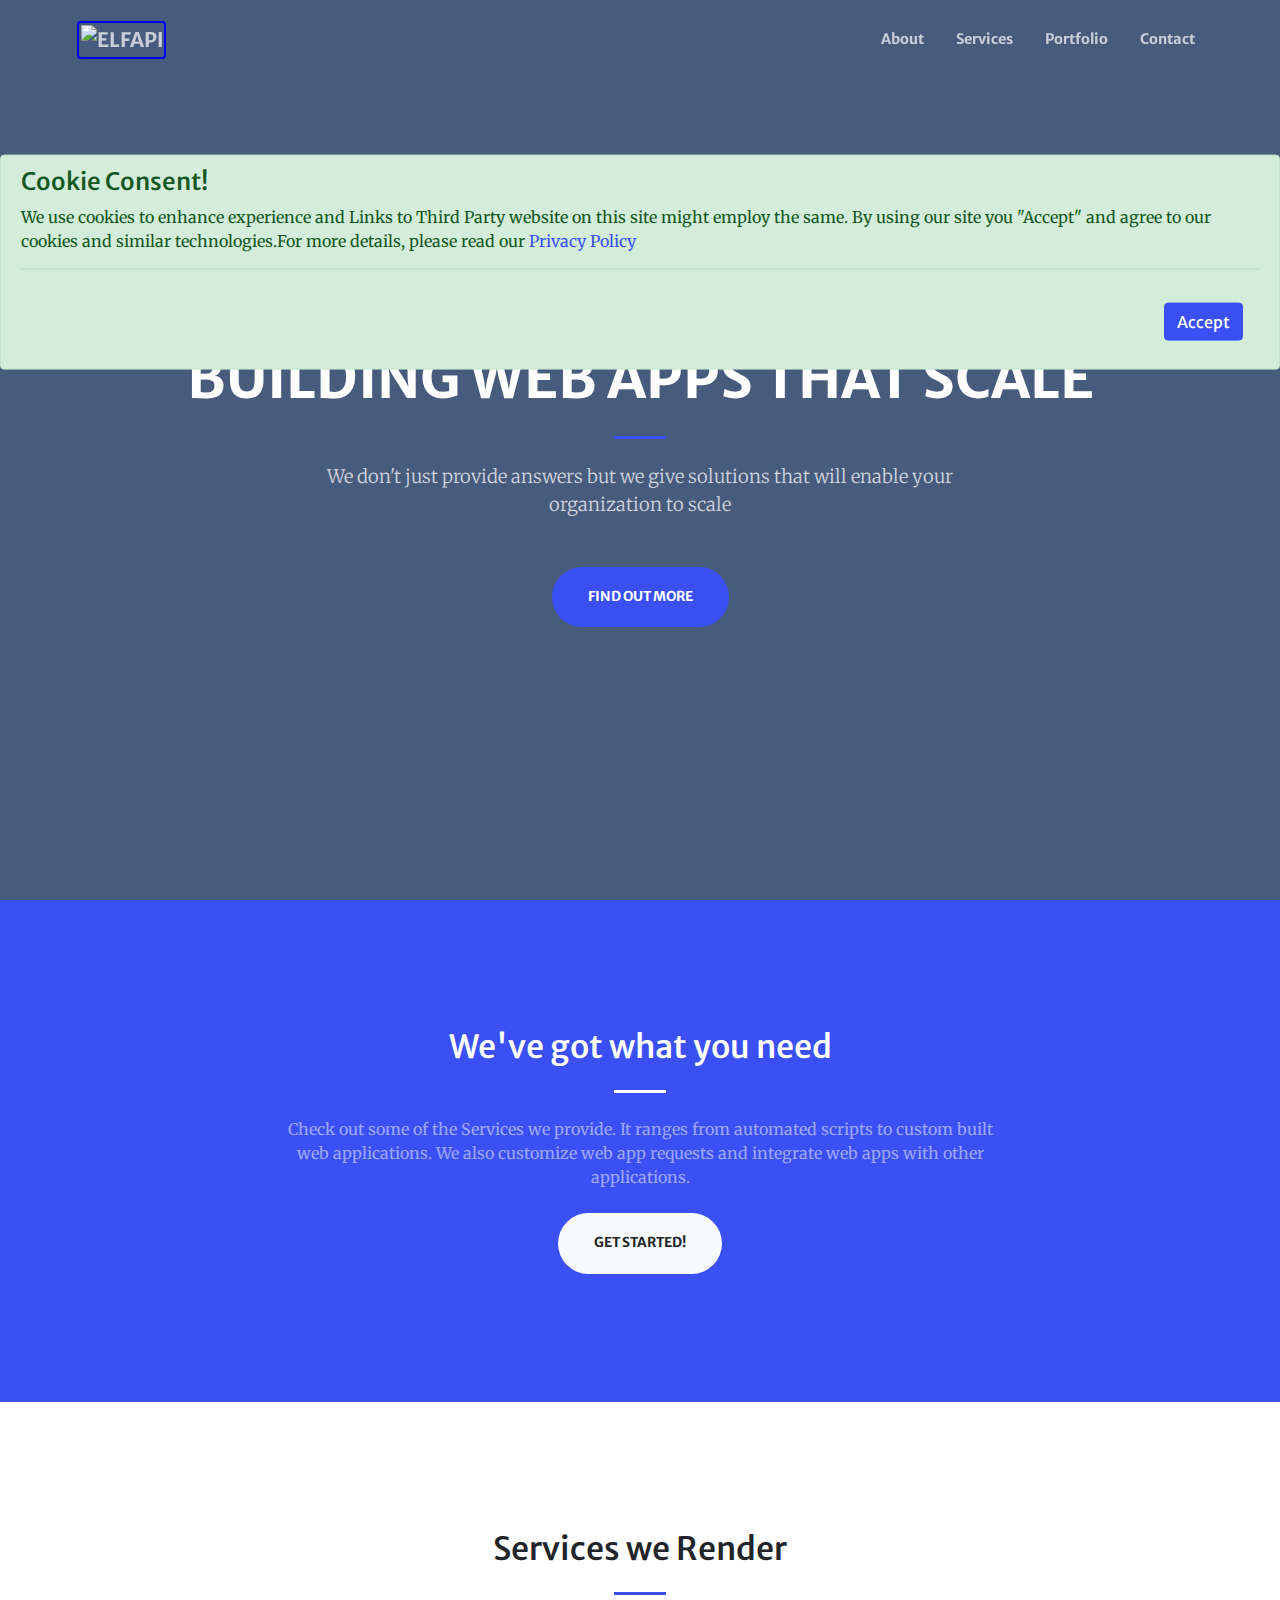
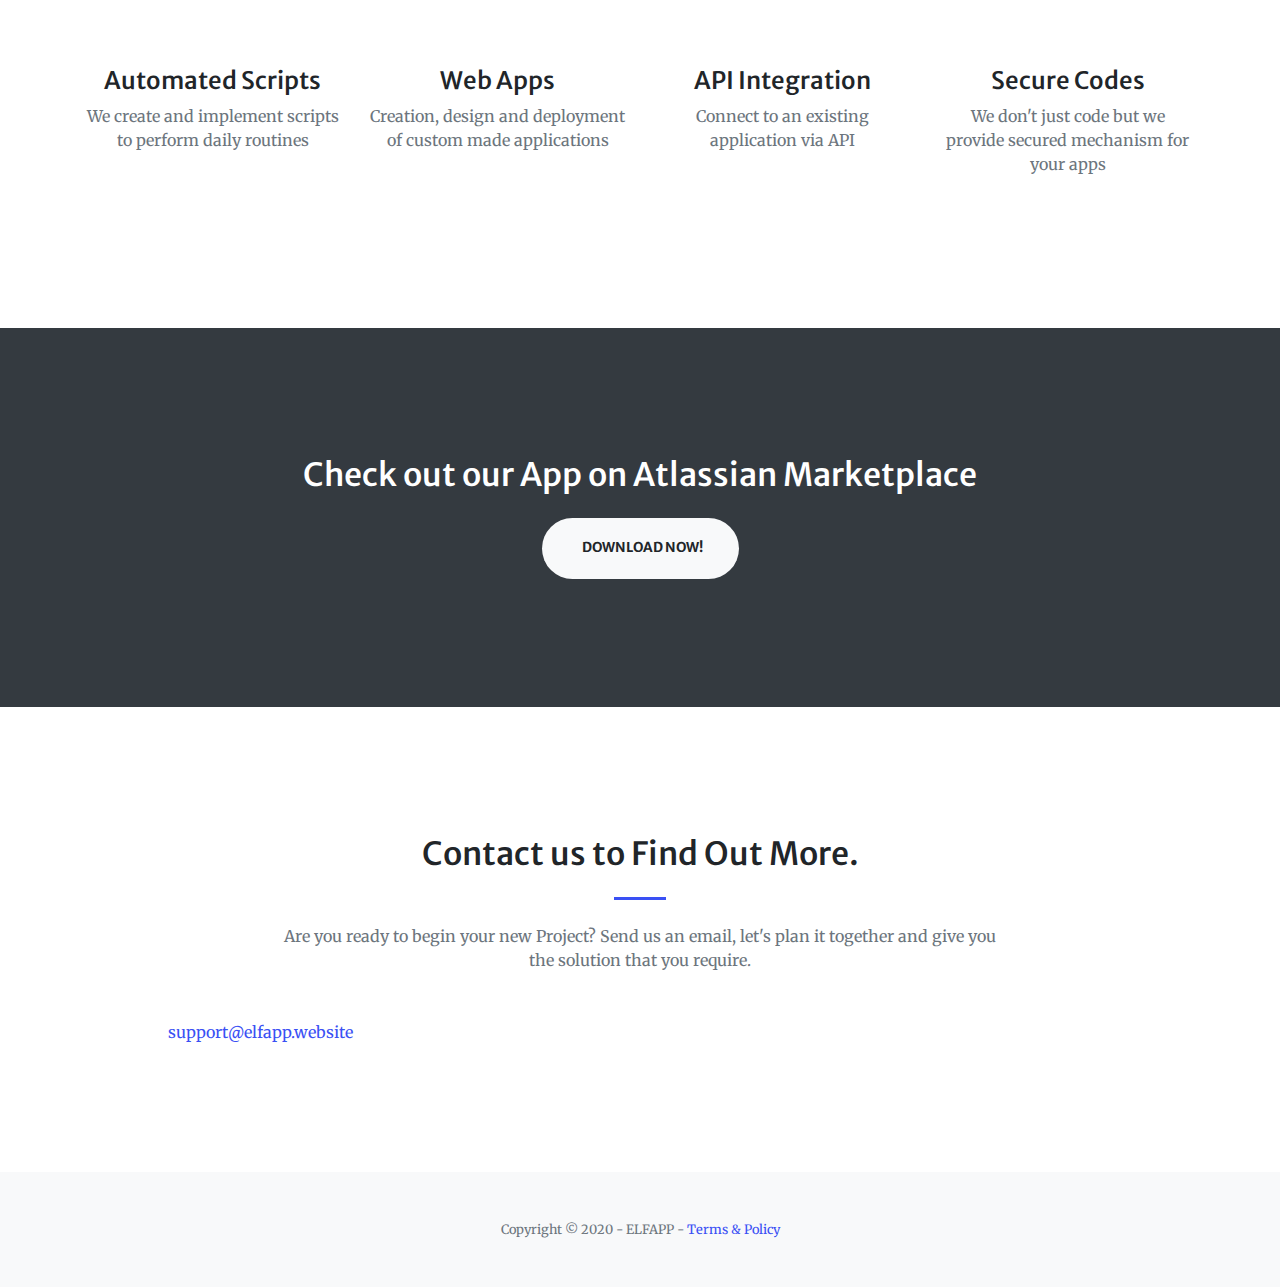
==== index.html @ 9adaf691 "Add files via upload" ====
<!DOCTYPE html>
<html lang="en">
    <head>
        <meta charset="utf-8" />
        <meta name="viewport" content="width=device-width, initial-scale=1, shrink-to-fit=no" />
        <meta name="description" content="" />
        <meta name="author" content="" />
        <title>ELFAPP - Creating Robust Cloud Apps</title>
        <!-- Favicon-->
        <link rel="icon" type="image/x-icon" href="assets/img/favicon.ico" />
        <!-- Font Awesome icons (free version)-->
        <script src="https://use.fontawesome.com/releases/v5.15.1/js/all.js" crossorigin="anonymous"></script>
        <!-- Google fonts-->
        <link href="https://fonts.googleapis.com/css?family=Merriweather+Sans:400,700" rel="stylesheet" />
        <link href="https://fonts.googleapis.com/css?family=Merriweather:400,300,300italic,400italic,700,700italic" rel="stylesheet" type="text/css" />
        <!-- Third party plugin CSS-->
        <link href="https://cdnjs.cloudflare.com/ajax/libs/magnific-popup.js/1.1.0/magnific-popup.min.css" rel="stylesheet" />
        <!-- Core theme CSS (includes Bootstrap)-->
        <link href="css/styles.css" rel="stylesheet" />
    </head>
    <body id="page-top">
        <!-- Navigation-->
        <nav class="navbar navbar-expand-lg navbar-light fixed-top py-3" id="mainNav">
            <div class="container">
                <a class="navbar-brand js-scroll-trigger" href="#page-top"><img class="img-fluid img_logo_run" src="assets/img/cover3.png" alt="ELFAPP" width="170" height="60" /></a>
                <button class="navbar-toggler navbar-toggler-right" type="button" data-toggle="collapse" data-target="#navbarResponsive" aria-controls="navbarResponsive" aria-expanded="false" aria-label="Toggle navigation"><span class="navbar-toggler-icon"></span></button>
                <div class="collapse navbar-collapse" id="navbarResponsive">
                    <ul class="navbar-nav ml-auto my-2 my-lg-0">
                        <li class="nav-item"><a class="nav-link js-scroll-trigger" href="#about">About</a></li>
                        <li class="nav-item"><a class="nav-link js-scroll-trigger" href="#services">Services</a></li>
                        <li class="nav-item"><a class="nav-link js-scroll-trigger" href="#portfolio">Portfolio</a></li>
                        <li class="nav-item"><a class="nav-link js-scroll-trigger" href="#contact">Contact</a></li>
                    </ul>
                </div>
            </div>
        </nav>
        <!-- Masthead-->
        <header class="masthead">
            <div class="container h-100">
                <div class="row h-100 align-items-center justify-content-center text-center">
                    <div class="col-lg-10 align-self-end">
                        <h1 class="text-uppercase text-white font-weight-bold">Building Web Apps that Scale</h1>
                        <hr class="divider my-4" />
                    </div>
                    <div class="col-lg-8 align-self-baseline">
                        <p class="text-white-75 font-weight-light mb-5">We don't just provide answers but we give solutions that will enable your organization to scale</p>
                        <a class="btn btn-primary btn-xl js-scroll-trigger" href="#about">Find Out More</a>
                    </div>
                </div>
            </div>
        </header>
        <!-- About-->
        <section class="page-section bg-primary" id="about">
            <div class="container">
                <div class="row justify-content-center">
                    <div class="col-lg-8 text-center">
                        <h2 class="text-white mt-0">We've got what you need</h2>
                        <hr class="divider light my-4" />
                        <p class="text-white-50 mb-4">Check out some of the Services we provide. It ranges from automated scripts to custom built web applications. We also customize web app requests and integrate web apps with other applications.</p>
                        <a class="btn btn-light btn-xl js-scroll-trigger" href="#services">Get Started!</a>
                    </div>
                </div>
            </div>
        </section>
        <!-- Services-->
        <section class="page-section" id="services">
            <div class="container">
                <h2 class="text-center mt-0">Services we Render</h2>
                <hr class="divider my-4" />
                <div class="row">
                    <div class="col-lg-3 col-md-6 text-center">
                        <div class="mt-5">
                            <i class="fas fa-4x fa-terminal text-primary mb-4"></i>
                            <h3 class="h4 mb-2">Automated Scripts</h3>
                            <p class="text-muted mb-0">We create and implement scripts to perform daily routines</p>
                        </div>
                    </div>
                    <div class="col-lg-3 col-md-6 text-center">
                        <div class="mt-5">
                            <i class="fas fa-4x fa-laptop-code text-primary mb-4"></i>
                            <h3 class="h4 mb-2">Web Apps</h3>
                            <p class="text-muted mb-0">Creation, design and deployment of custom made applications</p>
                        </div>
                    </div>
                    <div class="col-lg-3 col-md-6 text-center">
                        <div class="mt-5">
                            <i class="fas fa-4x fa-database text-primary mb-4"></i>
                            <h3 class="h4 mb-2">API Integration</h3>
                            <p class="text-muted mb-0">Connect to an existing application via API</p>
                        </div>
                    </div>
                    <div class="col-lg-3 col-md-6 text-center">
                        <div class="mt-5">
                            <i class="fas fa-4x fa-user-secret text-primary mb-4"></i>
                            <h3 class="h4 mb-2">Secure Codes</h3>
                            <p class="text-muted mb-0">We don't just code but we provide secured mechanism for your apps</p>
                        </div>
                    </div>
                </div>
            </div>
        </section>
        <!-- Portfolio-->
        <div id="portfolio">
            <div class="container-fluid p-0">
                <div class="row no-gutters">
                    <div class="col-lg-4 col-sm-6">
                        <a class="portfolio-box" href="assets/img/portfolio/fullsize/bulkops.png">
                            <img class="img-fluid" src="assets/img/portfolio/thumbnails/thumbs_bulkops.png" alt="" />
                            <div class="portfolio-box-caption">
                                <div class="project-category text-white-50">Add-ons</div>
                                <div class="project-name">Bulk Operations App</div>
                            </div>
                        </a>
                    </div>
                    <div class="col-lg-4 col-sm-6">
                        <a class="portfolio-box" href="assets/img/portfolio/fullsize/codes.png">
                            <img class="img-fluid" src="assets/img/portfolio/thumbnails/thumbs_code.png" alt="" />
                            <div class="portfolio-box-caption">
                                <div class="project-category text-white-50">Scripts</div>
                                <div class="project-name">User Report</div>
                            </div>
                        </a>
                    </div>
                    <div class="col-lg-4 col-sm-6">
                        <a class="portfolio-box" href="assets/img/portfolio/fullsize/uploader.png">
                            <img class="img-fluid" src="assets/img/portfolio/thumbnails/thumbs_uploader.png" alt="" />
                            <div class="portfolio-box-caption">
                                <div class="project-category text-white-50">Microservices</div>
                                <div class="project-name">Image Uploader</div>
                            </div>
                        </a>
                    </div>
                </div>
            </div>
        </div>
        <!-- Call to action-->
        <section class="page-section bg-dark text-white">
            <div class="container text-center">
                <h2 class="mb-4">Check out our App on Atlassian Marketplace</h2>
                <a class="btn btn-light btn-xl" href="https://marketplace.atlassian.com/vendors/1218659/elfapp"><i class="fa fa-download"></i>&nbsp; Download Now!</a>
            </div>
        </section>
        <!-- Contact-->
        <section class="page-section" id="contact">
            <div class="container">
                <div class="row justify-content-center">
                    <div class="col-lg-8 text-center">
                        <h2 class="mt-0">Contact us to Find Out More.</h2>
                        <hr class="divider my-4" />
                        <p class="text-muted mb-5">Are you ready to begin your new Project? Send us an email, let's plan it together and give you the solution that you require.</p>
                    </div>
                </div>
                <!-- <div class="row">
                    <div class="col-lg-4 mr-auto text-center">
                        <i class="fas fa-rss fa-3x mb-3 text-muted"></i>
                        <a class="d-block" href="#">Click to Submit Form</a>
                    </div>
                </div> -->
                <div class="row text-center">
                    <div class="col-lg-4 mr-auto text-center">
                        <i class="fas fa-envelope fa-3x mb-3 text-muted"></i>
                        <a class="d-block" href="mailto:support@elfapp.website" rel="nofollow">support@elfapp.website</a>
                    </div>
                </div>
            </div>
        </section>
        <!-- The Modal for Terms-->
<div class="modal fade" id="policies">
  <div class="modal-dialog">
    <div class="modal-content">

      <!-- Modal Header -->
      <div class="modal-header">
        <h4 class="modal-title">Terms & Policies</h4>
        <button type="button" class="close" data-dismiss="modal">&times;</button>
      </div>
 <!-- Modal body -->
      <div class="modal-body">

<h2 style="text-align: center;"><b>TERMS AND CONDITIONS</b></h2>
<p>Last updated: 2020-12-29</p>
<p>1. <b>Introduction</b></p>
<p>Welcome to <b>Elfapp</b> (“Company”, “we”, “our”, “us”)!</p>
<p>These Terms of Service (“Terms”, “Terms of Service”) govern your use of our website located at <b>elfapp.website</b> (together or individually “Service”) operated by <b>Elfapp</b>.</p>
<p>Our Privacy Policy also governs your use of our Service and explains how we collect, safeguard and disclose information that results from your use of our web pages.</p>
<p>Your agreement with us includes these Terms and our Privacy Policy (“Agreements”). You acknowledge that you have read and understood Agreements, and agree to be bound of them.</p>
<p>If you do not agree with (or cannot comply with) Agreements, then you may not use the Service, but please let us know by emailing at <b>support@elfapp.website</b> so we can try to find a solution. These Terms apply to all visitors, users and others who wish to access or use Service.</p>
<p>2. <b>Communications</b></p>
<p>By using our Service, you agree to subscribe to newsletters, marketing or promotional materials and other information we may send. However, you may opt out of receiving any, or all, of these communications from us by following the unsubscribe link or by emailing at support@elfapp.website.</p>
<p>3. <b>Purchases</b></p><p>If you wish to purchase any product or service made available through Service (“Purchase”), you may be asked to supply certain information relevant to your Purchase including but not limited to, your credit or debit card number, the expiration date of your card, your billing address, and your shipping information.</p><p>You represent and warrant that: (i) you have the legal right to use any card(s) or other payment method(s) in connection with any Purchase; and that (ii) the information you supply to us is true, correct and complete.</p><p>We may employ the use of third party services for the purpose of facilitating payment and the completion of Purchases. By submitting your information, you grant us the right to provide the information to these third parties subject to our Privacy Policy.</p><p>We reserve the right to refuse or cancel your order at any time for reasons including but not limited to: product or service availability, errors in the description or price of the product or service, error in your order or other reasons.</p><p>We reserve the right to refuse or cancel your order if fraud or an unauthorized or illegal transaction is suspected.</p>
<p>4. <b>Contests, Sweepstakes and Promotions</b></p>
<p>Any contests, sweepstakes or other promotions (collectively, “Promotions”) made available through Service may be governed by rules that are separate from these Terms of Service. If you participate in any Promotions, please review the applicable rules as well as our Privacy Policy. If the rules for a Promotion conflict with these Terms of Service, Promotion rules will apply.</p>

<p>5. <b>Refunds</b></p><p>We issue refunds for Contracts within <b>30 days</b> of the original purchase of the Contract.</p>
<p>6. <b>Content</b></p><p>Content found on or through this Service are the property of Elfapp or used with permission. You may not distribute, modify, transmit, reuse, download, repost, copy, or use said Content, whether in whole or in part, for commercial purposes or for personal gain, without express advance written permission from us.</p>
<p>7. <b>Prohibited Uses</b></p>
<p>You may use Service only for lawful purposes and in accordance with Terms. You agree not to use Service:</p>
<p>0.1. In any way that violates any applicable national or international law or regulation.</p>
<p>0.2. For the purpose of exploiting, harming, or attempting to exploit or harm minors in any way by exposing them to inappropriate content or otherwise.</p>
<p>0.3. To transmit, or procure the sending of, any advertising or promotional material, including any “junk mail”, “chain letter,” “spam,” or any other similar solicitation.</p>
<p>0.4. To impersonate or attempt to impersonate Company, a Company employee, another user, or any other person or entity.</p>
<p>0.5. In any way that infringes upon the rights of others, or in any way is illegal, threatening, fraudulent, or harmful, or in connection with any unlawful, illegal, fraudulent, or harmful purpose or activity.</p>
<p>0.6. To engage in any other conduct that restricts or inhibits anyone’s use or enjoyment of Service, or which, as determined by us, may harm or offend Company or users of Service or expose them to liability.</p>
<p>Additionally, you agree not to:</p>
<p>0.1. Use Service in any manner that could disable, overburden, damage, or impair Service or interfere with any other party’s use of Service, including their ability to engage in real time activities through Service.</p>
<p>0.2. Use any robot, spider, or other automatic device, process, or means to access Service for any purpose, including monitoring or copying any of the material on Service.</p>
<p>0.3. Use any manual process to monitor or copy any of the material on Service or for any other unauthorized purpose without our prior written consent.</p>
<p>0.4. Use any device, software, or routine that interferes with the proper working of Service.</p>
<p>0.5. Introduce any viruses, trojan horses, worms, logic bombs, or other material which is malicious or technologically harmful.</p>
<p>0.6. Attempt to gain unauthorized access to, interfere with, damage, or disrupt any parts of Service, the server on which Service is stored, or any server, computer, or database connected to Service.</p>
<p>0.7. Attack Service via a denial-of-service attack or a distributed denial-of-service attack.</p>
<p>0.8. Take any action that may damage or falsify Company rating.</p>
<p>0.9. Otherwise attempt to interfere with the proper working of Service.</p>
<p>8. <b>Analytics</b></p>
<p>We may use third-party Service Providers to monitor and analyze the use of our Service.</p>
<p>9. <b>No Use By Minors</b></p>
<p>Service is intended only for access and use by individuals at least eighteen (18) years old. By accessing or using Service, you warrant and represent that you are at least eighteen (18) years of age and with the full authority, right, and capacity to enter into this agreement and abide by all of the terms and conditions of Terms. If you are not at least eighteen (18) years old, you are prohibited from both the access and usage of Service.</p>

<p>10. <b>Intellectual Property</b></p>
<p>Service and its original content (excluding Content provided by users), features and functionality are and will remain the exclusive property of Elfapp and its licensors. Service is protected by copyright, trademark, and other laws of  and foreign countries. Our trademarks may not be used in connection with any product or service without the prior written consent of Elfapp.</p>
<p>11. <b>Copyright Policy</b></p>
<p>We respect the intellectual property rights of others. It is our policy to respond to any claim that Content posted on Service infringes on the copyright or other intellectual property rights (“Infringement”) of any person or entity.</p>
<p>If you are a copyright owner, or authorized on behalf of one, and you believe that the copyrighted work has been copied in a way that constitutes copyright infringement, please submit your claim via email to support@elfapp.website, with the subject line: “Copyright Infringement” and include in your claim a detailed description of the alleged Infringement as detailed below, under “DMCA Notice and Procedure for Copyright Infringement Claims”</p>
<p>You may be held accountable for damages (including costs and attorneys’ fees) for misrepresentation or bad-faith claims on the infringement of any Content found on and/or through Service on your copyright.</p>
<p>12. <b>DMCA Notice and Procedure for Copyright Infringement Claims</b></p>
<p>You may submit a notification pursuant to the Digital Millennium Copyright Act (DMCA) by providing our Copyright Agent with the following information in writing (see 17 U.S.C 512(c)(3) for further detail):</p>
<p>0.1. an electronic or physical signature of the person authorized to act on behalf of the owner of the copyright’s interest;</p>
<p>0.2. a description of the copyrighted work that you claim has been infringed, including the URL (i.e., web page address) of the location where the copyrighted work exists or a copy of the copyrighted work;</p>
<p>0.3. identification of the URL or other specific location on Service where the material that you claim is infringing is located;</p>
<p>0.4. your address, telephone number, and email address;</p>
<p>0.5. a statement by you that you have a good faith belief that the disputed use is not authorized by the copyright owner, its agent, or the law;</p>
<p>0.6. a statement by you, made under penalty of perjury, that the above information in your notice is accurate and that you are the copyright owner or authorized to act on the copyright owner’s behalf.</p>
<p>You can contact our Copyright Agent via email at support@elfapp.website.</p>
<p>13. <b>Error Reporting and Feedback</b></p>
<p>You may provide us either directly at support@elfapp.website or via third party sites and tools with information and feedback concerning errors, suggestions for improvements, ideas, problems, complaints, and other matters related to our Service (“Feedback”). You acknowledge and agree that: (i) you shall not retain, acquire or assert any intellectual property right or other right, title or interest in or to the Feedback; (ii) Company may have development ideas similar to the Feedback; (iii) Feedback does not contain confidential information or proprietary information from you or any third party; and (iv) Company is not under any obligation of confidentiality with respect to the Feedback. In the event the transfer of the ownership to the Feedback is not possible due to applicable mandatory laws, you grant Company and its affiliates an exclusive, transferable, irrevocable, free-of-charge, sub-licensable, unlimited and perpetual right to use (including copy, modify, create derivative works, publish, distribute and commercialize) Feedback in any manner and for any purpose.</p>
<p>14. <b>Links To Other Web Sites</b></p>
<p>Our Service may contain links to third party web sites or services that are not owned or controlled by Elfapp.</p>
<p>Elfapp has no control over, and assumes no responsibility for the content, privacy policies, or practices of any third party web sites or services. We do not warrant the offerings of any of these entities/individuals or their websites.</p>
<p>For example, the outlined <a href="https://policymaker.io/terms-and-conditions/">Terms of Use</a> have been created using <a href="https://policymaker.io/">PolicyMaker.io</a>, a free web application for generating high-quality legal documents. PolicyMaker’s <a href="https://policymaker.io/terms-and-conditions/">Terms and Conditions generator</a> is an easy-to-use free tool for creating an excellent standard Terms of Service template for a website, blog, e-commerce store or app.</p>
<p>YOU ACKNOWLEDGE AND AGREE THAT COMPANY SHALL NOT BE RESPONSIBLE OR LIABLE, DIRECTLY OR INDIRECTLY, FOR ANY DAMAGE OR LOSS CAUSED OR ALLEGED TO BE CAUSED BY OR IN CONNECTION WITH USE OF OR RELIANCE ON ANY SUCH CONTENT, GOODS OR SERVICES AVAILABLE ON OR THROUGH ANY SUCH THIRD PARTY WEB SITES OR SERVICES.</p>
<p>WE STRONGLY ADVISE YOU TO READ THE TERMS OF SERVICE AND PRIVACY POLICIES OF ANY THIRD PARTY WEB SITES OR SERVICES THAT YOU VISIT.</p>
<p>15. <b>Disclaimer Of Warranty</b></p>
<p>THESE SERVICES ARE PROVIDED BY COMPANY ON AN “AS IS” AND “AS AVAILABLE” BASIS. COMPANY MAKES NO REPRESENTATIONS OR WARRANTIES OF ANY KIND, EXPRESS OR IMPLIED, AS TO THE OPERATION OF THEIR SERVICES, OR THE INFORMATION, CONTENT OR MATERIALS INCLUDED THEREIN. YOU EXPRESSLY AGREE THAT YOUR USE OF THESE SERVICES, THEIR CONTENT, AND ANY SERVICES OR ITEMS OBTAINED FROM US IS AT YOUR SOLE RISK.</p>
<p>NEITHER COMPANY NOR ANY PERSON ASSOCIATED WITH COMPANY MAKES ANY WARRANTY OR REPRESENTATION WITH RESPECT TO THE COMPLETENESS, SECURITY, RELIABILITY, QUALITY, ACCURACY, OR AVAILABILITY OF THE SERVICES. WITHOUT LIMITING THE FOREGOING, NEITHER COMPANY NOR ANYONE ASSOCIATED WITH COMPANY REPRESENTS OR WARRANTS THAT THE SERVICES, THEIR CONTENT, OR ANY SERVICES OR ITEMS OBTAINED THROUGH THE SERVICES WILL BE ACCURATE, RELIABLE, ERROR-FREE, OR UNINTERRUPTED, THAT DEFECTS WILL BE CORRECTED, THAT THE SERVICES OR THE SERVER THAT MAKES IT AVAILABLE ARE FREE OF VIRUSES OR OTHER HARMFUL COMPONENTS OR THAT THE SERVICES OR ANY SERVICES OR ITEMS OBTAINED THROUGH THE SERVICES WILL OTHERWISE MEET YOUR NEEDS OR EXPECTATIONS.</p>
<p>COMPANY HEREBY DISCLAIMS ALL WARRANTIES OF ANY KIND, WHETHER EXPRESS OR IMPLIED, STATUTORY, OR OTHERWISE, INCLUDING BUT NOT LIMITED TO ANY WARRANTIES OF MERCHANTABILITY, NON-INFRINGEMENT, AND FITNESS FOR PARTICULAR PURPOSE.</p>
<p>THE FOREGOING DOES NOT AFFECT ANY WARRANTIES WHICH CANNOT BE EXCLUDED OR LIMITED UNDER APPLICABLE LAW.</p>
<p>16. <b>Limitation Of Liability</b></p>
<p>EXCEPT AS PROHIBITED BY LAW, YOU WILL HOLD US AND OUR OFFICERS, DIRECTORS, EMPLOYEES, AND AGENTS HARMLESS FOR ANY INDIRECT, PUNITIVE, SPECIAL, INCIDENTAL, OR CONSEQUENTIAL DAMAGE, HOWEVER IT ARISES (INCLUDING ATTORNEYS’ FEES AND ALL RELATED COSTS AND EXPENSES OF LITIGATION AND ARBITRATION, OR AT TRIAL OR ON APPEAL, IF ANY, WHETHER OR NOT LITIGATION OR ARBITRATION IS INSTITUTED), WHETHER IN AN ACTION OF CONTRACT, NEGLIGENCE, OR OTHER TORTIOUS ACTION, OR ARISING OUT OF OR IN CONNECTION WITH THIS AGREEMENT, INCLUDING WITHOUT LIMITATION ANY CLAIM FOR PERSONAL INJURY OR PROPERTY DAMAGE, ARISING FROM THIS AGREEMENT AND ANY VIOLATION BY YOU OF ANY FEDERAL, STATE, OR LOCAL LAWS, STATUTES, RULES, OR REGULATIONS, EVEN IF COMPANY HAS BEEN PREVIOUSLY ADVISED OF THE POSSIBILITY OF SUCH DAMAGE. EXCEPT AS PROHIBITED BY LAW, IF THERE IS LIABILITY FOUND ON THE PART OF COMPANY, IT WILL BE LIMITED TO THE AMOUNT PAID FOR THE PRODUCTS AND/OR SERVICES, AND UNDER NO CIRCUMSTANCES WILL THERE BE CONSEQUENTIAL OR PUNITIVE DAMAGES. SOME STATES DO NOT ALLOW THE EXCLUSION OR LIMITATION OF PUNITIVE, INCIDENTAL OR CONSEQUENTIAL DAMAGES, SO THE PRIOR LIMITATION OR EXCLUSION MAY NOT APPLY TO YOU.</p>
<p>17. <b>Termination</b></p>
<p>We may terminate or suspend your account and bar access to Service immediately, without prior notice or liability, under our sole discretion, for any reason whatsoever and without limitation, including but not limited to a breach of Terms.</p>
<p>If you wish to terminate your account, you may simply discontinue using Service.</p>
<p>All provisions of Terms which by their nature should survive termination shall survive termination, including, without limitation, ownership provisions, warranty disclaimers, indemnity and limitations of liability.</p>
<p>18. <b>Governing Law</b></p>
<p>These Terms shall be governed and construed in accordance with the laws of Malaysia, which governing law applies to agreement without regard to its conflict of law provisions.</p>
<p>Our failure to enforce any right or provision of these Terms will not be considered a waiver of those rights. If any provision of these Terms is held to be invalid or unenforceable by a court, the remaining provisions of these Terms will remain in effect. These Terms constitute the entire agreement between us regarding our Service and supersede and replace any prior agreements we might have had between us regarding Service.</p>
<p>19. <b>Changes To Service</b></p>
<p>We reserve the right to withdraw or amend our Service, and any service or material we provide via Service, in our sole discretion without notice. We will not be liable if for any reason all or any part of Service is unavailable at any time or for any period. From time to time, we may restrict access to some parts of Service, or the entire Service, to users, including registered users.</p>
<p>20. <b>Amendments To Terms</b></p>
<p>We may amend Terms at any time by posting the amended terms on this site. It is your responsibility to review these Terms periodically.</p>
<p>Your continued use of the Platform following the posting of revised Terms means that you accept and agree to the changes. You are expected to check this page frequently so you are aware of any changes, as they are binding on you.</p>
<p>By continuing to access or use our Service after any revisions become effective, you agree to be bound by the revised terms. If you do not agree to the new terms, you are no longer authorized to use Service.</p>
<p>21. <b>Waiver And Severability</b></p>
<p>No waiver by Company of any term or condition set forth in Terms shall be deemed a further or continuing waiver of such term or condition or a waiver of any other term or condition, and any failure of Company to assert a right or provision under Terms shall not constitute a waiver of such right or provision.</p>
<p>If any provision of Terms is held by a court or other tribunal of competent jurisdiction to be invalid, illegal or unenforceable for any reason, such provision shall be eliminated or limited to the minimum extent such that the remaining provisions of Terms will continue in full force and effect.</p>
<p>22. <b>Acknowledgement</b></p>
<p>BY USING SERVICE OR OTHER SERVICES PROVIDED BY US, YOU ACKNOWLEDGE THAT YOU HAVE READ THESE TERMS OF SERVICE AND AGREE TO BE BOUND BY THEM.</p>
<p>23. <b>Contact Us</b></p>
<p>Please send your feedback, comments, requests for technical support by email: <b>support@elfapp.website</b>.</p>
<p style="margin-top: 5em; font-size: 0.7em;">These <a href="https://policymaker.io/terms-and-conditions/">Terms of Service</a> were created for <b>elfapp.website</b> by <a href="https://policymaker.io">PolicyMaker.io</a> on 2020-12-29.</p>



      </div>

      <!-- Modal footer -->
      <div class="modal-footer">
        <button type="button" class="btn btn-primary" data-dismiss="modal">Close</button>
      </div>

    </div>
  </div>
</div><!-- end ExternalPages tab -->
<!-- cookies -->
<div class="cookie_bar">
<div class="alert alert-success" role="alert" width="100%">
  <h4 class="alert-heading">Cookie Consent!</h4>
  <p>We use cookies to enhance experience and Links to Third Party website on this site might employ the same. By using our site you "Accept" and agree
  to our cookies and similar technologies.For more details, please read our <a href="#" data-toggle="modal" data-target="#policies">Privacy Policy</a></p>
  <hr>
  <div class="modal-footer">
    <button type="button" class="btn btn-primary" data-dismiss="alert" aria-label="Close">Accept</button>
  </div>
</div>
</div>
<!-- cookies -->

        <!-- Footer-->
        <footer class="bg-light py-5">
            <div class="container"><div class="small text-center text-muted">Copyright &copy; 2020 - ELFAPP - <a href="#" data-toggle="modal" data-target="#policies"> Terms & Policy </a></div></div>
        </footer>
        <!-- Bootstrap core JS-->
        <script src="https://code.jquery.com/jquery-3.5.1.slim.min.js"></script>
        <script src="https://cdn.jsdelivr.net/npm/bootstrap@4.5.3/dist/js/bootstrap.bundle.min.js"></script>
        <!-- Third party plugin JS-->
        <script src="https://cdnjs.cloudflare.com/ajax/libs/jquery-easing/1.4.1/jquery.easing.min.js"></script>
        <script src="https://cdnjs.cloudflare.com/ajax/libs/magnific-popup.js/1.1.0/jquery.magnific-popup.min.js"></script>
        <!-- Core theme JS-->
        <script src="js/scripts.js"></script>
    </body>
</html>
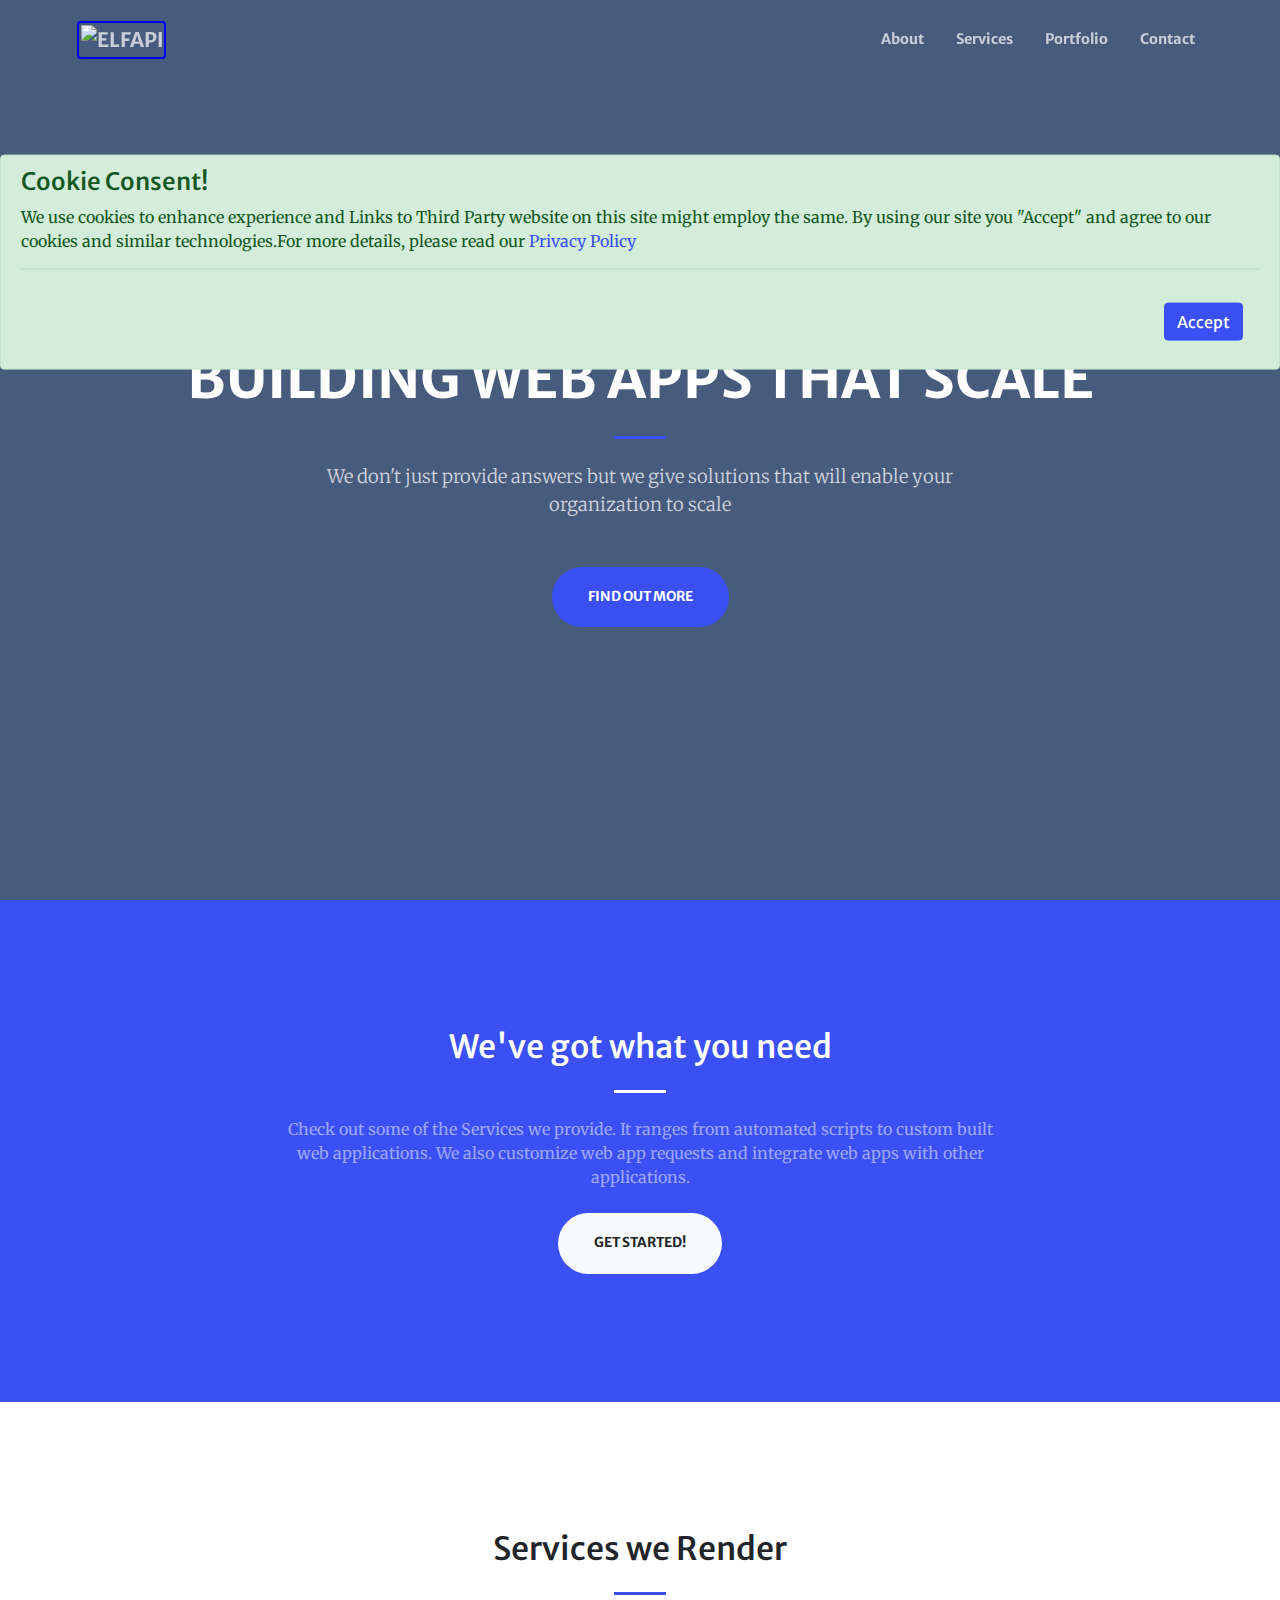
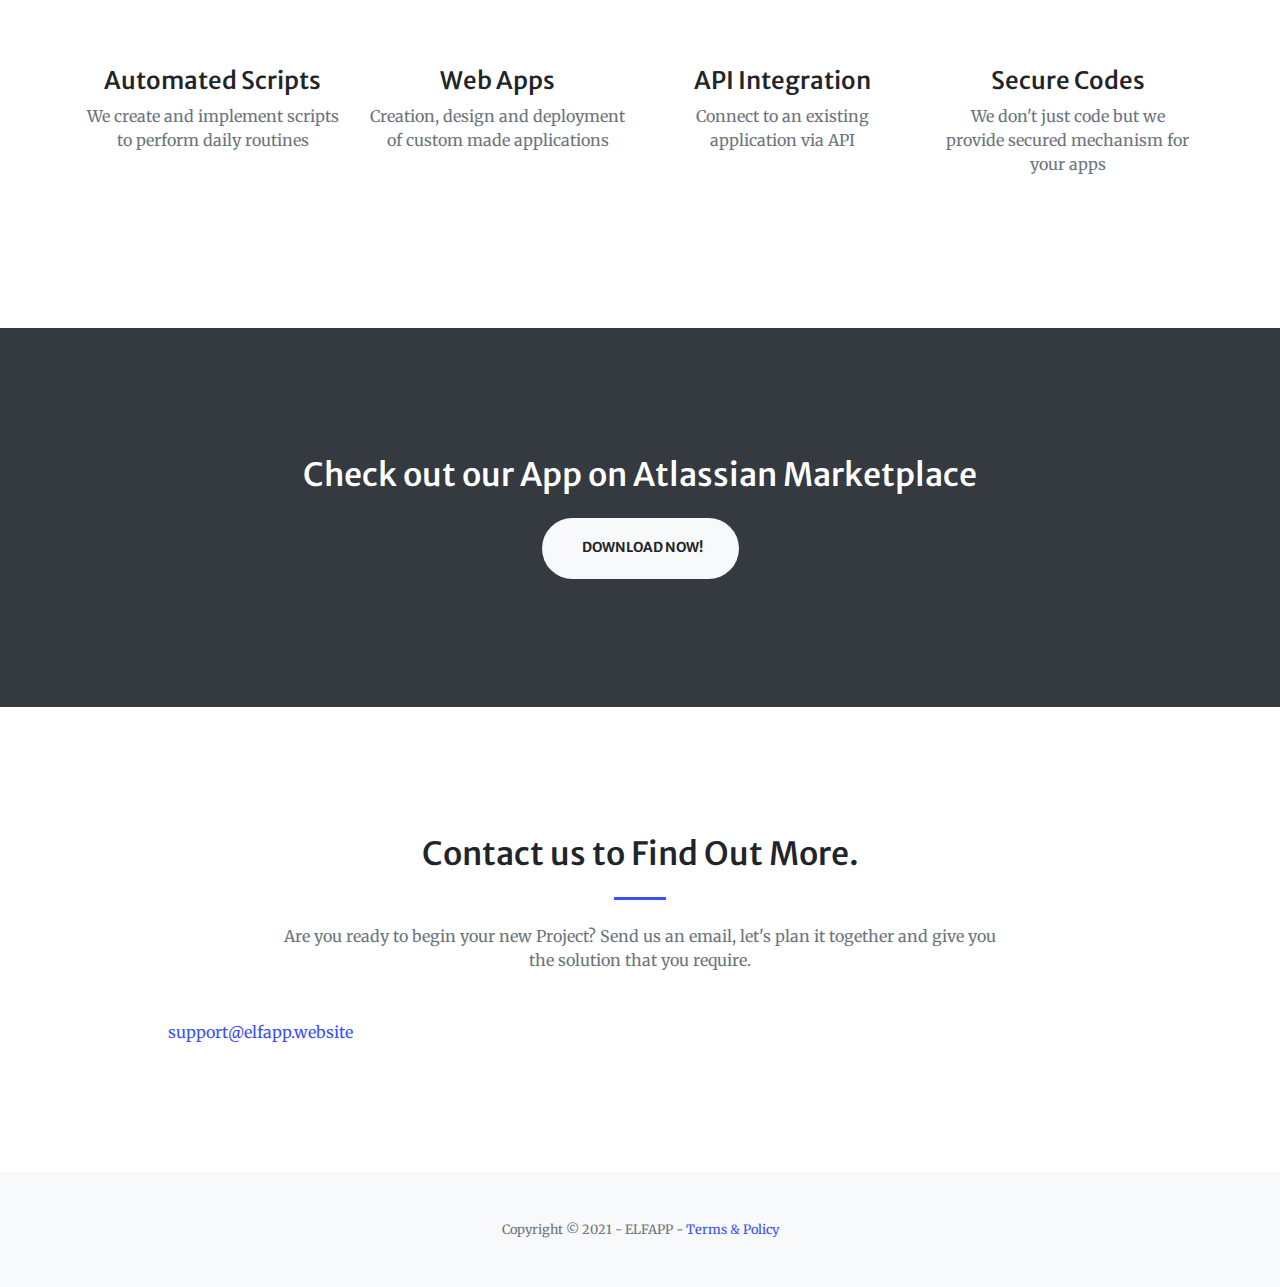
==== commit bd841efe: "updated copyright notice" ====
--- a/index.html
+++ b/index.html
@@ -296,7 +296,7 @@
 
         <!-- Footer-->
         <footer class="bg-light py-5">
-            <div class="container"><div class="small text-center text-muted">Copyright &copy; 2020 - ELFAPP - <a href="#" data-toggle="modal" data-target="#policies"> Terms & Policy </a></div></div>
+            <div class="container"><div class="small text-center text-muted">Copyright &copy; 2021 - ELFAPP - <a href="#" data-toggle="modal" data-target="#policies"> Terms & Policy </a></div></div>
         </footer>
         <!-- Bootstrap core JS-->
         <script src="https://code.jquery.com/jquery-3.5.1.slim.min.js"></script>
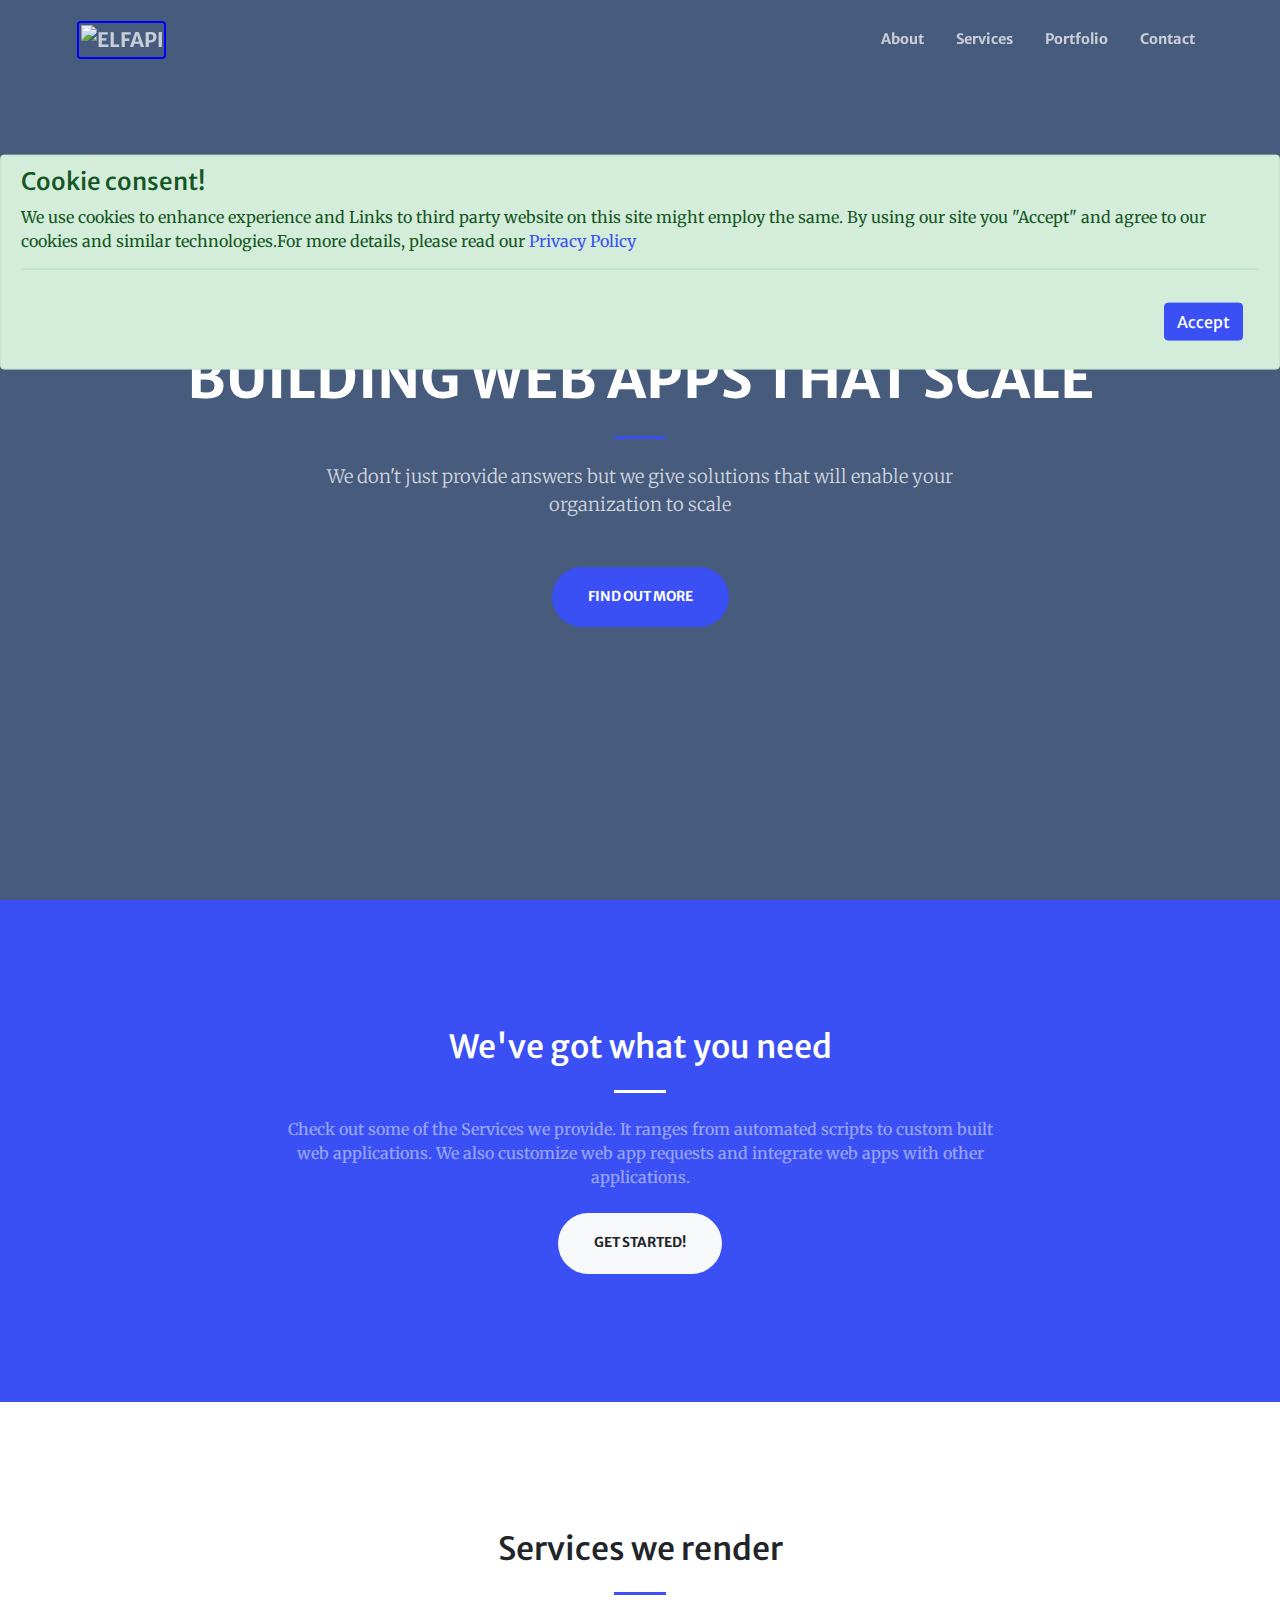
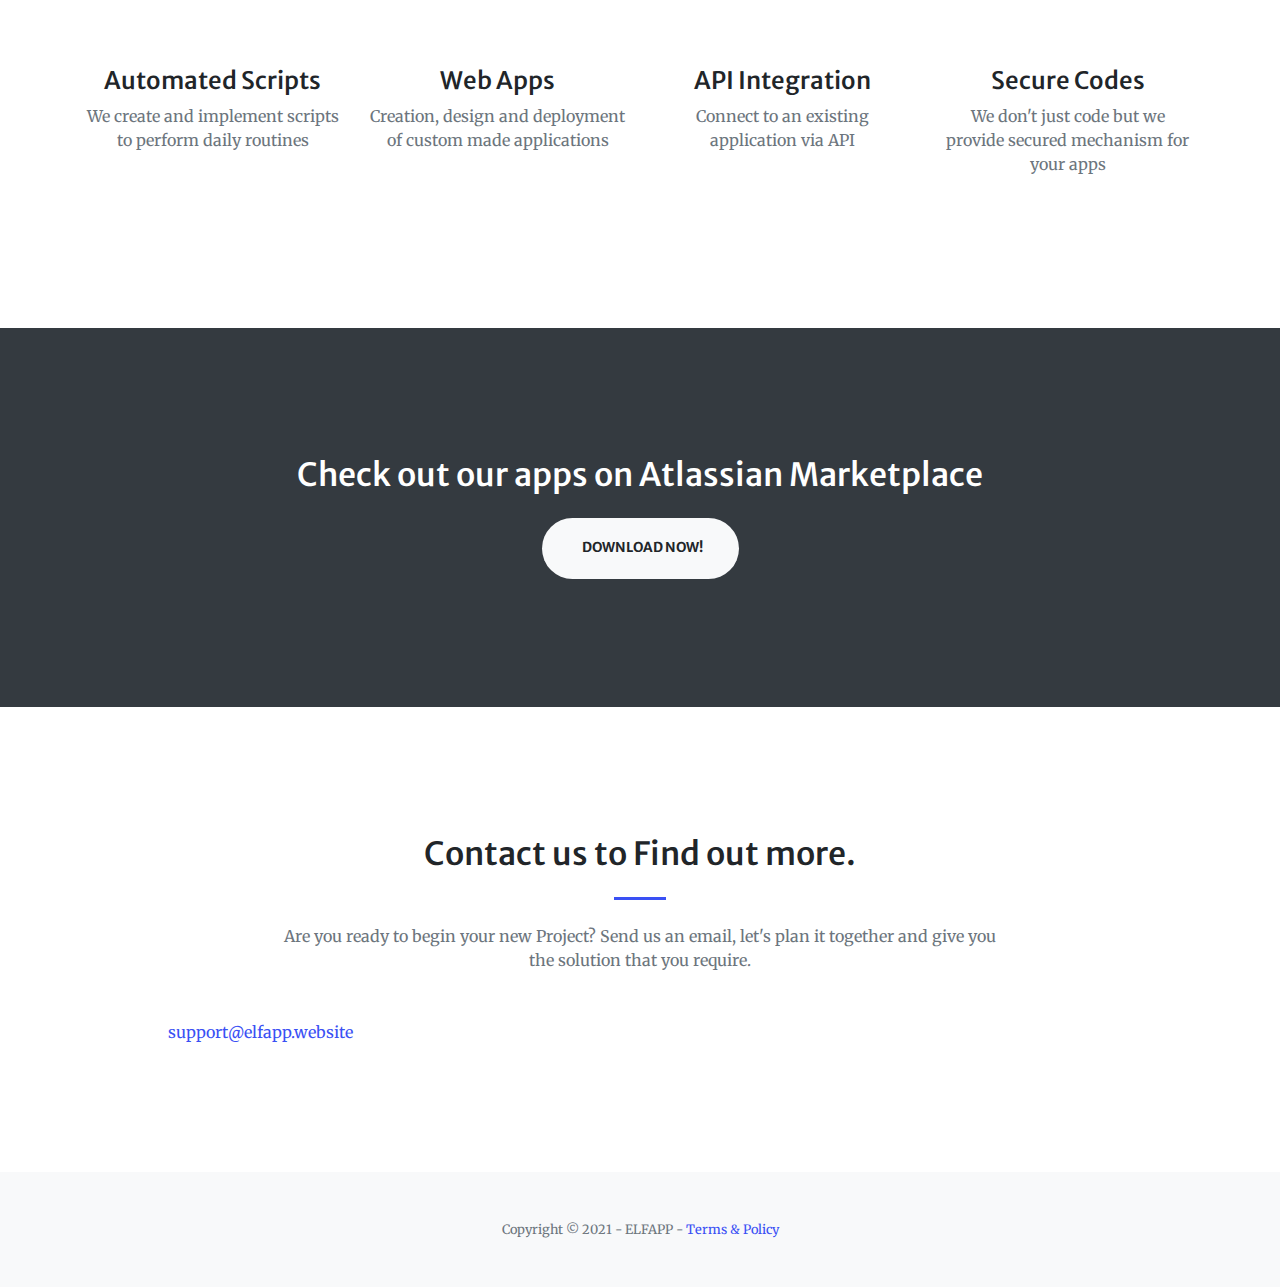
==== commit 46904b70: "Merge pull request #2 from princenyeche/princenyeche-patch-1" ====
--- a/index.html
+++ b/index.html
@@ -65,7 +65,7 @@
         <!-- Services-->
         <section class="page-section" id="services">
             <div class="container">
-                <h2 class="text-center mt-0">Services we Render</h2>
+                <h2 class="text-center mt-0">Services we render</h2>
                 <hr class="divider my-4" />
                 <div class="row">
                     <div class="col-lg-3 col-md-6 text-center">
@@ -117,7 +117,7 @@
                             <img class="img-fluid" src="assets/img/portfolio/thumbnails/thumbs_code.png" alt="" />
                             <div class="portfolio-box-caption">
                                 <div class="project-category text-white-50">Scripts</div>
-                                <div class="project-name">User Report</div>
+                                <div class="project-name">User report</div>
                             </div>
                         </a>
                     </div>
@@ -126,7 +126,7 @@
                             <img class="img-fluid" src="assets/img/portfolio/thumbnails/thumbs_uploader.png" alt="" />
                             <div class="portfolio-box-caption">
                                 <div class="project-category text-white-50">Microservices</div>
-                                <div class="project-name">Image Uploader</div>
+                                <div class="project-name">Image uploader</div>
                             </div>
                         </a>
                     </div>
@@ -136,8 +136,8 @@
         <!-- Call to action-->
         <section class="page-section bg-dark text-white">
             <div class="container text-center">
-                <h2 class="mb-4">Check out our App on Atlassian Marketplace</h2>
-                <a class="btn btn-light btn-xl" href="https://marketplace.atlassian.com/vendors/1218659/elfapp"><i class="fa fa-download"></i>&nbsp; Download Now!</a>
+                <h2 class="mb-4">Check out our apps on Atlassian Marketplace</h2>
+                <a class="btn btn-light btn-xl" href="https://marketplace.atlassian.com/vendors/1218659/elfapp"><i class="fa fa-download"></i>&nbsp; Download now!</a>
             </div>
         </section>
         <!-- Contact-->
@@ -145,7 +145,7 @@
             <div class="container">
                 <div class="row justify-content-center">
                     <div class="col-lg-8 text-center">
-                        <h2 class="mt-0">Contact us to Find Out More.</h2>
+                        <h2 class="mt-0">Contact us to Find out more.</h2>
                         <hr class="divider my-4" />
                         <p class="text-muted mb-5">Are you ready to begin your new Project? Send us an email, let's plan it together and give you the solution that you require.</p>
                     </div>
@@ -283,8 +283,8 @@
 <!-- cookies -->
 <div class="cookie_bar">
 <div class="alert alert-success" role="alert" width="100%">
-  <h4 class="alert-heading">Cookie Consent!</h4>
-  <p>We use cookies to enhance experience and Links to Third Party website on this site might employ the same. By using our site you "Accept" and agree
+  <h4 class="alert-heading">Cookie consent!</h4>
+  <p>We use cookies to enhance experience and Links to third party website on this site might employ the same. By using our site you "Accept" and agree
   to our cookies and similar technologies.For more details, please read our <a href="#" data-toggle="modal" data-target="#policies">Privacy Policy</a></p>
   <hr>
   <div class="modal-footer">
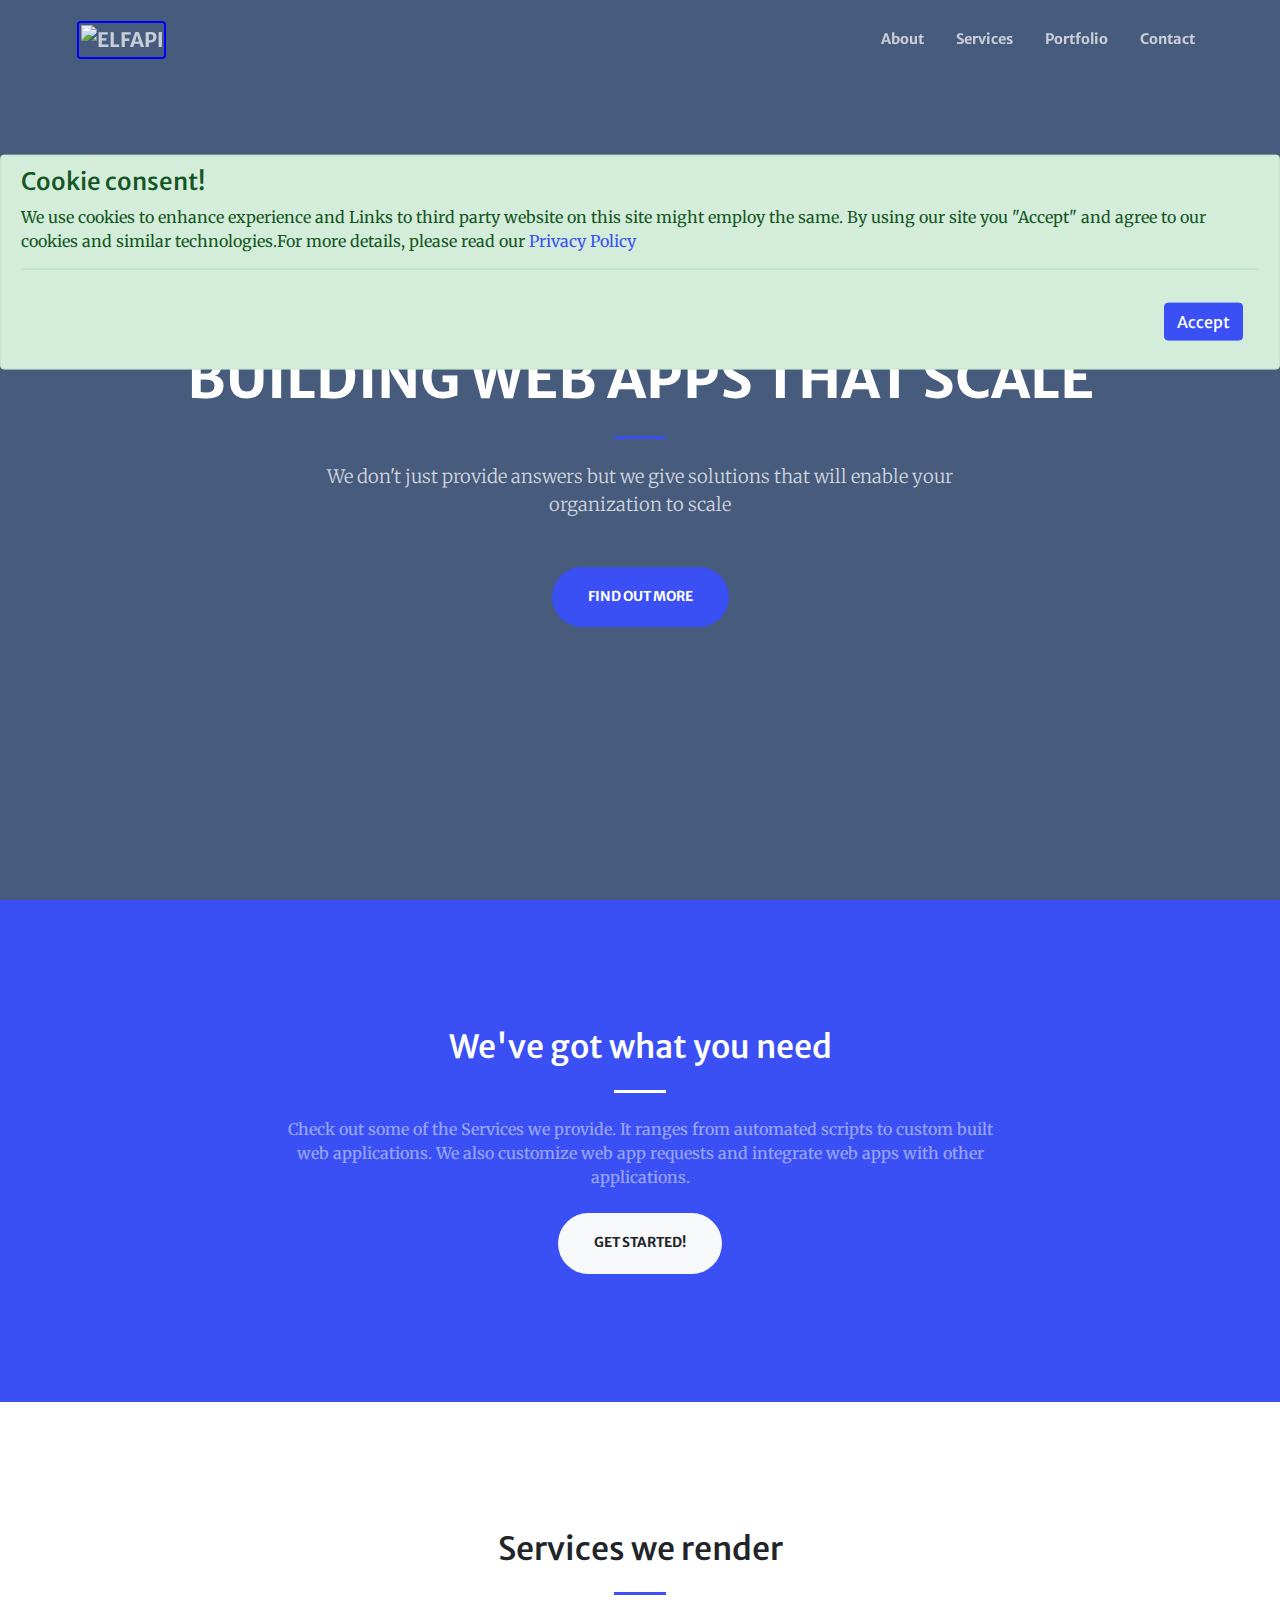
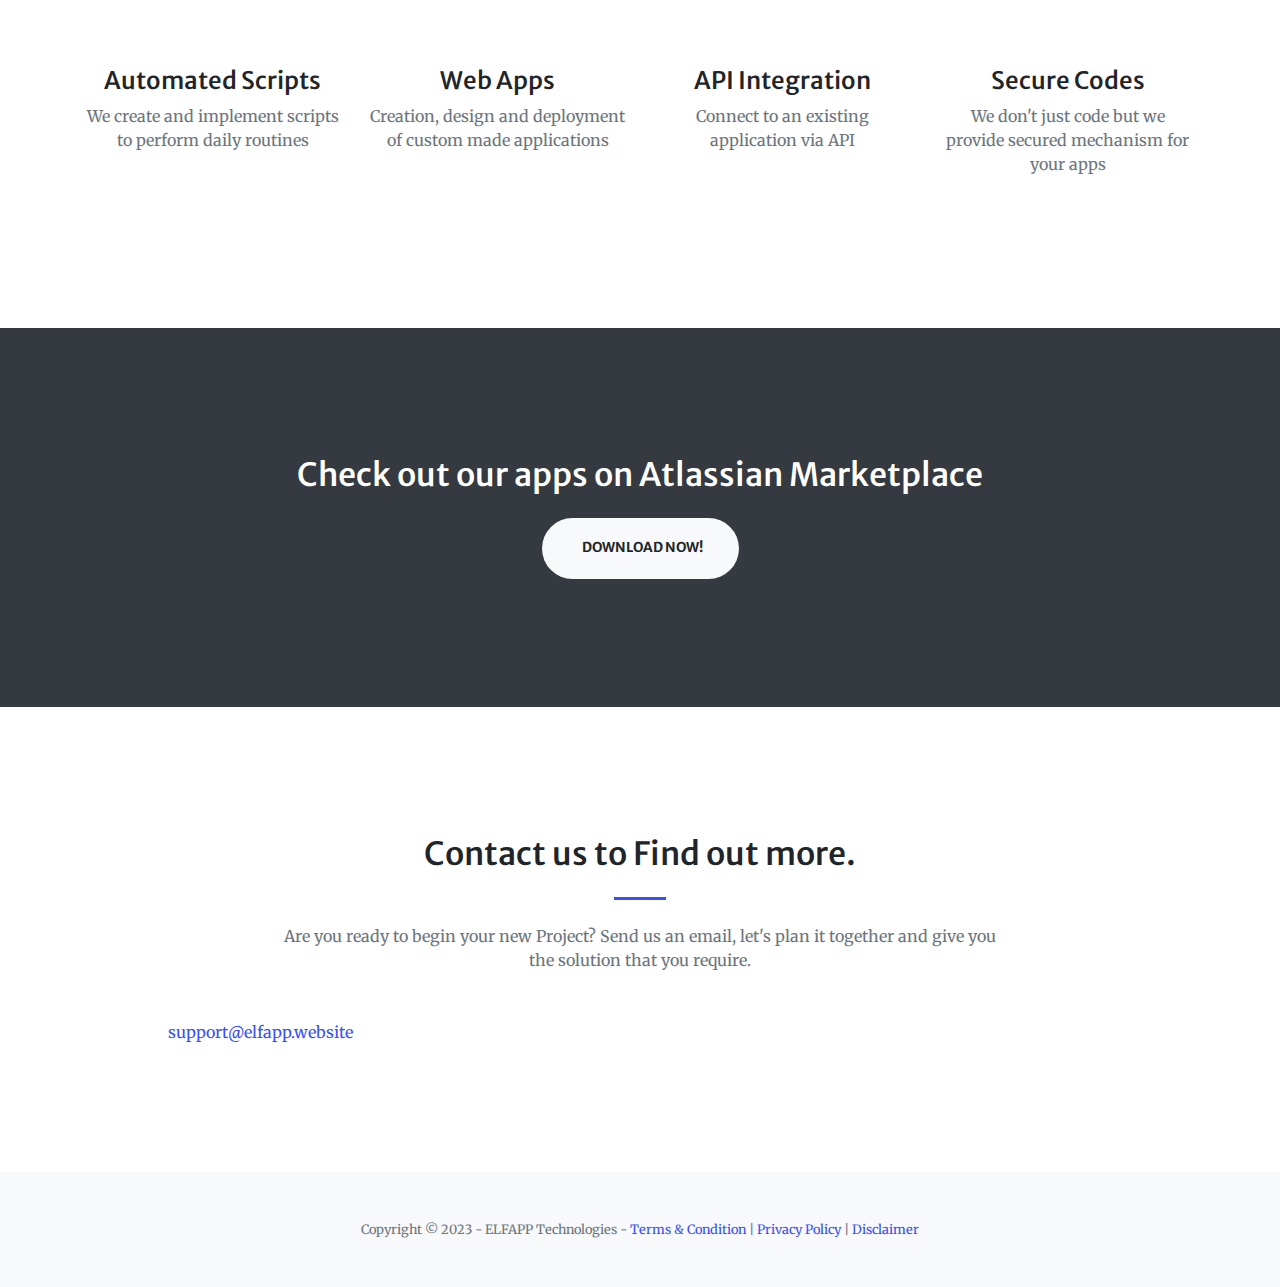
==== commit 9419e5f6: "Update to TOS, privacy policy and disclaimer" ====
--- a/index.html
+++ b/index.html
@@ -165,35 +165,36 @@
             </div>
         </section>
         <!-- The Modal for Terms-->
-<div class="modal fade" id="policies">
+<div class="modal fade" id="terms">
   <div class="modal-dialog">
     <div class="modal-content">
 
       <!-- Modal Header -->
       <div class="modal-header">
-        <h4 class="modal-title">Terms & Policies</h4>
+        <h4 class="modal-title">Terms & Conditions</h4>
         <button type="button" class="close" data-dismiss="modal">&times;</button>
       </div>
  <!-- Modal body -->
       <div class="modal-body">
 
+
 <h2 style="text-align: center;"><b>TERMS AND CONDITIONS</b></h2>
-<p>Last updated: 2020-12-29</p>
+<p>Last updated: 2023-04-01</p>
 <p>1. <b>Introduction</b></p>
-<p>Welcome to <b>Elfapp</b> (“Company”, “we”, “our”, “us”)!</p>
-<p>These Terms of Service (“Terms”, “Terms of Service”) govern your use of our website located at <b>elfapp.website</b> (together or individually “Service”) operated by <b>Elfapp</b>.</p>
+<p>Welcome to <b>ELFAPP Technologies</b> (“Company”, “we”, “our”, “us”)!</p>
+<p>These Terms of Service (“Terms”, “Terms of Service”) govern your use of our website located at <b>elfapp.nl</b>, <b>elfapp.website</b>, <b>elfapp.net</b>(together or individually “Service”) operated by <b>ELFAPP Technologies</b>.</p>
 <p>Our Privacy Policy also governs your use of our Service and explains how we collect, safeguard and disclose information that results from your use of our web pages.</p>
 <p>Your agreement with us includes these Terms and our Privacy Policy (“Agreements”). You acknowledge that you have read and understood Agreements, and agree to be bound of them.</p>
-<p>If you do not agree with (or cannot comply with) Agreements, then you may not use the Service, but please let us know by emailing at <b>support@elfapp.website</b> so we can try to find a solution. These Terms apply to all visitors, users and others who wish to access or use Service.</p>
+<p>If you do not agree with (or cannot comply with) Agreements, then you may not use the Service, but please let us know by emailing at <b>support@elfapp.nl</b> or <b>support@elfapp.website</b> so we can try to find a solution. These Terms apply to all visitors, users and others who wish to access or use Service.</p>
 <p>2. <b>Communications</b></p>
-<p>By using our Service, you agree to subscribe to newsletters, marketing or promotional materials and other information we may send. However, you may opt out of receiving any, or all, of these communications from us by following the unsubscribe link or by emailing at support@elfapp.website.</p>
+<p>By using our Service, you agree to subscribe to newsletters, marketing or promotional materials and other information we may send. However, you may opt out of receiving any, or all, of these communications from us by following the unsubscribe link or by emailing at support@elfapp.nl or support@elfapp.website</p>
 <p>3. <b>Purchases</b></p><p>If you wish to purchase any product or service made available through Service (“Purchase”), you may be asked to supply certain information relevant to your Purchase including but not limited to, your credit or debit card number, the expiration date of your card, your billing address, and your shipping information.</p><p>You represent and warrant that: (i) you have the legal right to use any card(s) or other payment method(s) in connection with any Purchase; and that (ii) the information you supply to us is true, correct and complete.</p><p>We may employ the use of third party services for the purpose of facilitating payment and the completion of Purchases. By submitting your information, you grant us the right to provide the information to these third parties subject to our Privacy Policy.</p><p>We reserve the right to refuse or cancel your order at any time for reasons including but not limited to: product or service availability, errors in the description or price of the product or service, error in your order or other reasons.</p><p>We reserve the right to refuse or cancel your order if fraud or an unauthorized or illegal transaction is suspected.</p>
 <p>4. <b>Contests, Sweepstakes and Promotions</b></p>
 <p>Any contests, sweepstakes or other promotions (collectively, “Promotions”) made available through Service may be governed by rules that are separate from these Terms of Service. If you participate in any Promotions, please review the applicable rules as well as our Privacy Policy. If the rules for a Promotion conflict with these Terms of Service, Promotion rules will apply.</p>
-
-<p>5. <b>Refunds</b></p><p>We issue refunds for Contracts within <b>30 days</b> of the original purchase of the Contract.</p>
-<p>6. <b>Content</b></p><p>Content found on or through this Service are the property of Elfapp or used with permission. You may not distribute, modify, transmit, reuse, download, repost, copy, or use said Content, whether in whole or in part, for commercial purposes or for personal gain, without express advance written permission from us.</p>
-<p>7. <b>Prohibited Uses</b></p>
+<p>5. <b>Subscriptions</b></p><p>Some parts of Service are billed on a subscription basis ("Subscription(s)"). You will be billed in advance on a recurring and periodic basis ("Billing Cycle"). Billing cycles will be set depending on the type of subscription plan you select when purchasing a Subscription.</p><p>At the end of each Billing Cycle, your Subscription will automatically renew under the exact same conditions unless you cancel it or ELFAPP Technologies cancels it. You may cancel your Subscription renewal either through your online account management page or by contacting support@elfapp.nl customer support team.</p><p>A valid payment method is required to process the payment for your subscription. You shall provide ELFAPP Technologies with accurate and complete billing information that may include but not limited to full name, address, state, postal or zip code, telephone number, and a valid payment method information. By submitting such payment information, you automatically authorize ELFAPP Technologies to charge all Subscription fees incurred through your account to any such payment instruments.</p><p>Should automatic billing fail to occur for any reason, ELFAPP Technologies reserves the right to terminate your access to the Service with immediate effect.</p><p>6. <b>Free Trial</b></p><p>ELFAPP Technologies may, at its sole discretion, offer a Subscription with a free trial for a limited period of time ("Free Trial").</p><p>You may be required to enter your billing information in order to sign up for Free Trial.</p><p>If you do enter your billing information when signing up for Free Trial, you will not be charged by ELFAPP Technologies until Free Trial has expired. On the last day of Free Trial period, unless you cancelled your Subscription, you will be automatically charged the applicable Subscription fees for the type of Subscription you have selected.</p><p>At any time and without notice, ELFAPP Technologies reserves the right to (i) modify Terms of Service of Free Trial offer, or (ii) cancel such Free Trial offer.</p><p>7. <b>Fee Changes</b></p><p>ELFAPP Technologies, in its sole discretion and at any time, may modify Subscription fees for the Subscriptions. Any Subscription fee change will become effective at the end of the then-current Billing Cycle.</p><p>ELFAPP Technologies will provide you with a reasonable prior notice of any change in Subscription fees to give you an opportunity to terminate your Subscription before such change becomes effective.</p><p>Your continued use of Service after Subscription fee change comes into effect constitutes your agreement to pay the modified Subscription fee amount.</p>
+<p>8. <b>Refunds</b></p><p>We issue refunds for Contracts within <b>30 days</b> of the original purchase of the Contract.</p>
+<p>9. <b>Content</b></p><p>Our Service allows you to post, link, store, share and otherwise make available certain information, text, graphics, videos, or other material (“Content”). You are responsible for Content that you post on or through Service, including its legality, reliability, and appropriateness.</p><p>By posting Content on or through Service, You represent and warrant that: (i) Content is yours (you own it) and/or you have the right to use it and the right to grant us the rights and license as provided in these Terms, and (ii) that the posting of your Content on or through Service does not violate the privacy rights, publicity rights, copyrights, contract rights or any other rights of any person or entity. We reserve the right to terminate the account of anyone found to be infringing on a copyright.</p><p>You retain any and all of your rights to any Content you submit, post or display on or through Service and you are responsible for protecting those rights. We take no responsibility and assume no liability for Content you or any third party posts on or through Service. However, by posting Content using Service you grant us the right and license to use, modify, publicly perform, publicly display, reproduce, and distribute such Content on and through Service. You agree that this license includes the right for us to make your Content available to other users of Service, who may also use your Content subject to these Terms.</p><p>ELFAPP Technologies has the right but not the obligation to monitor and edit all Content provided by users.</p><p>In addition, Content found on or through this Service are the property of ELFAPP Technologies or used with permission. You may not distribute, modify, transmit, reuse, download, repost, copy, or use said Content, whether in whole or in part, for commercial purposes or for personal gain, without express advance written permission from us.</p>
+<p>10. <b>Prohibited Uses</b></p>
 <p>You may use Service only for lawful purposes and in accordance with Terms. You agree not to use Service:</p>
 <p>0.1. In any way that violates any applicable national or international law or regulation.</p>
 <p>0.2. For the purpose of exploiting, harming, or attempting to exploit or harm minors in any way by exposing them to inappropriate content or otherwise.</p>
@@ -211,18 +212,18 @@
 <p>0.7. Attack Service via a denial-of-service attack or a distributed denial-of-service attack.</p>
 <p>0.8. Take any action that may damage or falsify Company rating.</p>
 <p>0.9. Otherwise attempt to interfere with the proper working of Service.</p>
-<p>8. <b>Analytics</b></p>
+<p>11. <b>Analytics</b></p>
 <p>We may use third-party Service Providers to monitor and analyze the use of our Service.</p>
-<p>9. <b>No Use By Minors</b></p>
+<p>12. <b>No Use By Minors</b></p>
 <p>Service is intended only for access and use by individuals at least eighteen (18) years old. By accessing or using Service, you warrant and represent that you are at least eighteen (18) years of age and with the full authority, right, and capacity to enter into this agreement and abide by all of the terms and conditions of Terms. If you are not at least eighteen (18) years old, you are prohibited from both the access and usage of Service.</p>
-
-<p>10. <b>Intellectual Property</b></p>
-<p>Service and its original content (excluding Content provided by users), features and functionality are and will remain the exclusive property of Elfapp and its licensors. Service is protected by copyright, trademark, and other laws of  and foreign countries. Our trademarks may not be used in connection with any product or service without the prior written consent of Elfapp.</p>
-<p>11. <b>Copyright Policy</b></p>
+<p>13. <b>Accounts</b></p><p>When you create an account with us, you guarantee that you are above the age of 18, and that the information you provide us is accurate, complete, and current at all times. Inaccurate, incomplete, or obsolete information may result in the immediate termination of your account on Service.</p><p>You are responsible for maintaining the confidentiality of your account and password, including but not limited to the restriction of access to your computer and/or account. You agree to accept responsibility for any and all activities or actions that occur under your account and/or password, whether your password is with our Service or a third-party service. You must notify us immediately upon becoming aware of any breach of security or unauthorized use of your account.</p><p>You may not use as a username the name of another person or entity or that is not lawfully available for use, a name or trademark that is subject to any rights of another person or entity other than you, without appropriate authorization. You may not use as a username any name that is offensive, vulgar or obscene.</p><p>We reserve the right to refuse service, terminate accounts, remove or edit content, or cancel orders in our sole discretion.</p>
+<p>14. <b>Intellectual Property</b></p>
+<p>Service and its original content (excluding Content provided by users), features and functionality are and will remain the exclusive property of ELFAPP Technologies and its licensors. Service is protected by copyright, trademark, and other laws of  and foreign countries. Our trademarks may not be used in connection with any product or service without the prior written consent of ELFAPP Technologies.</p>
+<p>15. <b>Copyright Policy</b></p>
 <p>We respect the intellectual property rights of others. It is our policy to respond to any claim that Content posted on Service infringes on the copyright or other intellectual property rights (“Infringement”) of any person or entity.</p>
-<p>If you are a copyright owner, or authorized on behalf of one, and you believe that the copyrighted work has been copied in a way that constitutes copyright infringement, please submit your claim via email to support@elfapp.website, with the subject line: “Copyright Infringement” and include in your claim a detailed description of the alleged Infringement as detailed below, under “DMCA Notice and Procedure for Copyright Infringement Claims”</p>
+<p>If you are a copyright owner, or authorized on behalf of one, and you believe that the copyrighted work has been copied in a way that constitutes copyright infringement, please submit your claim via email to support@elfapp.nl, with the subject line: “Copyright Infringement” and include in your claim a detailed description of the alleged Infringement as detailed below, under “DMCA Notice and Procedure for Copyright Infringement Claims”</p>
 <p>You may be held accountable for damages (including costs and attorneys’ fees) for misrepresentation or bad-faith claims on the infringement of any Content found on and/or through Service on your copyright.</p>
-<p>12. <b>DMCA Notice and Procedure for Copyright Infringement Claims</b></p>
+<p>16. <b>DMCA Notice and Procedure for Copyright Infringement Claims</b></p>
 <p>You may submit a notification pursuant to the Digital Millennium Copyright Act (DMCA) by providing our Copyright Agent with the following information in writing (see 17 U.S.C 512(c)(3) for further detail):</p>
 <p>0.1. an electronic or physical signature of the person authorized to act on behalf of the owner of the copyright’s interest;</p>
 <p>0.2. a description of the copyrighted work that you claim has been infringed, including the URL (i.e., web page address) of the location where the copyrighted work exists or a copy of the copyrighted work;</p>
@@ -230,45 +231,350 @@
 <p>0.4. your address, telephone number, and email address;</p>
 <p>0.5. a statement by you that you have a good faith belief that the disputed use is not authorized by the copyright owner, its agent, or the law;</p>
 <p>0.6. a statement by you, made under penalty of perjury, that the above information in your notice is accurate and that you are the copyright owner or authorized to act on the copyright owner’s behalf.</p>
-<p>You can contact our Copyright Agent via email at support@elfapp.website.</p>
-<p>13. <b>Error Reporting and Feedback</b></p>
-<p>You may provide us either directly at support@elfapp.website or via third party sites and tools with information and feedback concerning errors, suggestions for improvements, ideas, problems, complaints, and other matters related to our Service (“Feedback”). You acknowledge and agree that: (i) you shall not retain, acquire or assert any intellectual property right or other right, title or interest in or to the Feedback; (ii) Company may have development ideas similar to the Feedback; (iii) Feedback does not contain confidential information or proprietary information from you or any third party; and (iv) Company is not under any obligation of confidentiality with respect to the Feedback. In the event the transfer of the ownership to the Feedback is not possible due to applicable mandatory laws, you grant Company and its affiliates an exclusive, transferable, irrevocable, free-of-charge, sub-licensable, unlimited and perpetual right to use (including copy, modify, create derivative works, publish, distribute and commercialize) Feedback in any manner and for any purpose.</p>
-<p>14. <b>Links To Other Web Sites</b></p>
-<p>Our Service may contain links to third party web sites or services that are not owned or controlled by Elfapp.</p>
-<p>Elfapp has no control over, and assumes no responsibility for the content, privacy policies, or practices of any third party web sites or services. We do not warrant the offerings of any of these entities/individuals or their websites.</p>
+<p>You can contact our Copyright Agent via email at support@elfapp.nl.</p>
+<p>17. <b>Error Reporting and Feedback</b></p>
+<p>You may provide us either directly at support@elfapp.nl or via third party sites and tools with information and feedback concerning errors, suggestions for improvements, ideas, problems, complaints, and other matters related to our Service (“Feedback”). You acknowledge and agree that: (i) you shall not retain, acquire or assert any intellectual property right or other right, title or interest in or to the Feedback; (ii) Company may have development ideas similar to the Feedback; (iii) Feedback does not contain confidential information or proprietary information from you or any third party; and (iv) Company is not under any obligation of confidentiality with respect to the Feedback. In the event the transfer of the ownership to the Feedback is not possible due to applicable mandatory laws, you grant Company and its affiliates an exclusive, transferable, irrevocable, free-of-charge, sub-licensable, unlimited and perpetual right to use (including copy, modify, create derivative works, publish, distribute and commercialize) Feedback in any manner and for any purpose.</p>
+<p>18. <b>Links To Other Web Sites</b></p>
+<p>Our Service may contain links to third party web sites or services that are not owned or controlled by ELFAPP Technologies.</p>
+<p>ELFAPP Technologies has no control over, and assumes no responsibility for the content, privacy policies, or practices of any third party web sites or services. We do not warrant the offerings of any of these entities/individuals or their websites.</p>
 <p>For example, the outlined <a href="https://policymaker.io/terms-and-conditions/">Terms of Use</a> have been created using <a href="https://policymaker.io/">PolicyMaker.io</a>, a free web application for generating high-quality legal documents. PolicyMaker’s <a href="https://policymaker.io/terms-and-conditions/">Terms and Conditions generator</a> is an easy-to-use free tool for creating an excellent standard Terms of Service template for a website, blog, e-commerce store or app.</p>
 <p>YOU ACKNOWLEDGE AND AGREE THAT COMPANY SHALL NOT BE RESPONSIBLE OR LIABLE, DIRECTLY OR INDIRECTLY, FOR ANY DAMAGE OR LOSS CAUSED OR ALLEGED TO BE CAUSED BY OR IN CONNECTION WITH USE OF OR RELIANCE ON ANY SUCH CONTENT, GOODS OR SERVICES AVAILABLE ON OR THROUGH ANY SUCH THIRD PARTY WEB SITES OR SERVICES.</p>
 <p>WE STRONGLY ADVISE YOU TO READ THE TERMS OF SERVICE AND PRIVACY POLICIES OF ANY THIRD PARTY WEB SITES OR SERVICES THAT YOU VISIT.</p>
-<p>15. <b>Disclaimer Of Warranty</b></p>
+<p>19. <b>Disclaimer Of Warranty</b></p>
 <p>THESE SERVICES ARE PROVIDED BY COMPANY ON AN “AS IS” AND “AS AVAILABLE” BASIS. COMPANY MAKES NO REPRESENTATIONS OR WARRANTIES OF ANY KIND, EXPRESS OR IMPLIED, AS TO THE OPERATION OF THEIR SERVICES, OR THE INFORMATION, CONTENT OR MATERIALS INCLUDED THEREIN. YOU EXPRESSLY AGREE THAT YOUR USE OF THESE SERVICES, THEIR CONTENT, AND ANY SERVICES OR ITEMS OBTAINED FROM US IS AT YOUR SOLE RISK.</p>
 <p>NEITHER COMPANY NOR ANY PERSON ASSOCIATED WITH COMPANY MAKES ANY WARRANTY OR REPRESENTATION WITH RESPECT TO THE COMPLETENESS, SECURITY, RELIABILITY, QUALITY, ACCURACY, OR AVAILABILITY OF THE SERVICES. WITHOUT LIMITING THE FOREGOING, NEITHER COMPANY NOR ANYONE ASSOCIATED WITH COMPANY REPRESENTS OR WARRANTS THAT THE SERVICES, THEIR CONTENT, OR ANY SERVICES OR ITEMS OBTAINED THROUGH THE SERVICES WILL BE ACCURATE, RELIABLE, ERROR-FREE, OR UNINTERRUPTED, THAT DEFECTS WILL BE CORRECTED, THAT THE SERVICES OR THE SERVER THAT MAKES IT AVAILABLE ARE FREE OF VIRUSES OR OTHER HARMFUL COMPONENTS OR THAT THE SERVICES OR ANY SERVICES OR ITEMS OBTAINED THROUGH THE SERVICES WILL OTHERWISE MEET YOUR NEEDS OR EXPECTATIONS.</p>
 <p>COMPANY HEREBY DISCLAIMS ALL WARRANTIES OF ANY KIND, WHETHER EXPRESS OR IMPLIED, STATUTORY, OR OTHERWISE, INCLUDING BUT NOT LIMITED TO ANY WARRANTIES OF MERCHANTABILITY, NON-INFRINGEMENT, AND FITNESS FOR PARTICULAR PURPOSE.</p>
 <p>THE FOREGOING DOES NOT AFFECT ANY WARRANTIES WHICH CANNOT BE EXCLUDED OR LIMITED UNDER APPLICABLE LAW.</p>
-<p>16. <b>Limitation Of Liability</b></p>
+<p>20. <b>Limitation Of Liability</b></p>
 <p>EXCEPT AS PROHIBITED BY LAW, YOU WILL HOLD US AND OUR OFFICERS, DIRECTORS, EMPLOYEES, AND AGENTS HARMLESS FOR ANY INDIRECT, PUNITIVE, SPECIAL, INCIDENTAL, OR CONSEQUENTIAL DAMAGE, HOWEVER IT ARISES (INCLUDING ATTORNEYS’ FEES AND ALL RELATED COSTS AND EXPENSES OF LITIGATION AND ARBITRATION, OR AT TRIAL OR ON APPEAL, IF ANY, WHETHER OR NOT LITIGATION OR ARBITRATION IS INSTITUTED), WHETHER IN AN ACTION OF CONTRACT, NEGLIGENCE, OR OTHER TORTIOUS ACTION, OR ARISING OUT OF OR IN CONNECTION WITH THIS AGREEMENT, INCLUDING WITHOUT LIMITATION ANY CLAIM FOR PERSONAL INJURY OR PROPERTY DAMAGE, ARISING FROM THIS AGREEMENT AND ANY VIOLATION BY YOU OF ANY FEDERAL, STATE, OR LOCAL LAWS, STATUTES, RULES, OR REGULATIONS, EVEN IF COMPANY HAS BEEN PREVIOUSLY ADVISED OF THE POSSIBILITY OF SUCH DAMAGE. EXCEPT AS PROHIBITED BY LAW, IF THERE IS LIABILITY FOUND ON THE PART OF COMPANY, IT WILL BE LIMITED TO THE AMOUNT PAID FOR THE PRODUCTS AND/OR SERVICES, AND UNDER NO CIRCUMSTANCES WILL THERE BE CONSEQUENTIAL OR PUNITIVE DAMAGES. SOME STATES DO NOT ALLOW THE EXCLUSION OR LIMITATION OF PUNITIVE, INCIDENTAL OR CONSEQUENTIAL DAMAGES, SO THE PRIOR LIMITATION OR EXCLUSION MAY NOT APPLY TO YOU.</p>
-<p>17. <b>Termination</b></p>
+<p>21. <b>Termination</b></p>
 <p>We may terminate or suspend your account and bar access to Service immediately, without prior notice or liability, under our sole discretion, for any reason whatsoever and without limitation, including but not limited to a breach of Terms.</p>
 <p>If you wish to terminate your account, you may simply discontinue using Service.</p>
 <p>All provisions of Terms which by their nature should survive termination shall survive termination, including, without limitation, ownership provisions, warranty disclaimers, indemnity and limitations of liability.</p>
-<p>18. <b>Governing Law</b></p>
-<p>These Terms shall be governed and construed in accordance with the laws of Malaysia, which governing law applies to agreement without regard to its conflict of law provisions.</p>
+<p>22. <b>Governing Law</b></p>
+<p>These Terms shall be governed and construed in accordance with the laws of Netherlands, which governing law applies to agreement without regard to its conflict of law provisions.</p>
 <p>Our failure to enforce any right or provision of these Terms will not be considered a waiver of those rights. If any provision of these Terms is held to be invalid or unenforceable by a court, the remaining provisions of these Terms will remain in effect. These Terms constitute the entire agreement between us regarding our Service and supersede and replace any prior agreements we might have had between us regarding Service.</p>
-<p>19. <b>Changes To Service</b></p>
+<p>23. <b>Changes To Service</b></p>
 <p>We reserve the right to withdraw or amend our Service, and any service or material we provide via Service, in our sole discretion without notice. We will not be liable if for any reason all or any part of Service is unavailable at any time or for any period. From time to time, we may restrict access to some parts of Service, or the entire Service, to users, including registered users.</p>
-<p>20. <b>Amendments To Terms</b></p>
+<p>24. <b>Amendments To Terms</b></p>
 <p>We may amend Terms at any time by posting the amended terms on this site. It is your responsibility to review these Terms periodically.</p>
 <p>Your continued use of the Platform following the posting of revised Terms means that you accept and agree to the changes. You are expected to check this page frequently so you are aware of any changes, as they are binding on you.</p>
 <p>By continuing to access or use our Service after any revisions become effective, you agree to be bound by the revised terms. If you do not agree to the new terms, you are no longer authorized to use Service.</p>
-<p>21. <b>Waiver And Severability</b></p>
+<p>25. <b>Waiver And Severability</b></p>
 <p>No waiver by Company of any term or condition set forth in Terms shall be deemed a further or continuing waiver of such term or condition or a waiver of any other term or condition, and any failure of Company to assert a right or provision under Terms shall not constitute a waiver of such right or provision.</p>
 <p>If any provision of Terms is held by a court or other tribunal of competent jurisdiction to be invalid, illegal or unenforceable for any reason, such provision shall be eliminated or limited to the minimum extent such that the remaining provisions of Terms will continue in full force and effect.</p>
-<p>22. <b>Acknowledgement</b></p>
+<p>26. <b>Acknowledgement</b></p>
 <p>BY USING SERVICE OR OTHER SERVICES PROVIDED BY US, YOU ACKNOWLEDGE THAT YOU HAVE READ THESE TERMS OF SERVICE AND AGREE TO BE BOUND BY THEM.</p>
-<p>23. <b>Contact Us</b></p>
-<p>Please send your feedback, comments, requests for technical support by email: <b>support@elfapp.website</b>.</p>
-<p style="margin-top: 5em; font-size: 0.7em;">These <a href="https://policymaker.io/terms-and-conditions/">Terms of Service</a> were created for <b>elfapp.website</b> by <a href="https://policymaker.io">PolicyMaker.io</a> on 2020-12-29.</p>
-
-
+<p>27. <b>Contact Us</b></p>
+<p>Please send your feedback, comments, requests for technical support by email: <b>support@elfapp.nl</b>.</p>
+<p style="margin-top: 5em; font-size: 0.7em;">These <a href="https://policymaker.io/terms-and-conditions/">Terms of Service</a> were created for <b>elfapp.nl</b> by <a href="https://policymaker.io">PolicyMaker.io</a> on 2023-04-01.</p>
+
+      </div>
+
+      <!-- Modal footer -->
+      <div class="modal-footer">
+        <button type="button" class="btn btn-primary" data-dismiss="modal">Close</button>
+      </div>
+
+    </div>
+  </div>
+</div><!-- end ExternalPages tab -->
+        
+ <!-- The Modal for Policies-->
+<div class="modal fade" id="policies">
+  <div class="modal-dialog">
+    <div class="modal-content">
+
+      <!-- Modal Header -->
+      <div class="modal-header">
+        <h4 class="modal-title">Privacy Policy</h4>
+        <button type="button" class="close" data-dismiss="modal">&times;</button>
+      </div>
+ <!-- Modal body -->
+      <div class="modal-body">
+
+
+
+
+<h2 style="text-align: center;"><b>PRIVACY POLICY</b></h2>
+
+<p>Effective date: 2023-04-01</p>
+
+<p>1. <b>Introduction</b></p>
+
+<p>Welcome to <b> ELFAPP Technologies</b>.</p>
+
+<p><b>ELFAPP Technologies</b> (“us”, “we”, or “our”) operates <b>elfapp.nl</b>, <b>elfapp.website</b>, <b>elfapp.net</b> (hereinafter referred to as <b>“Service”</b>).</p>
+
+<p>Our Privacy Policy governs your visit to <b>elfapp.nl</b>, <b>elfapp.website</b>, and explains how we collect, safeguard and disclose information that results from your use of our Service.</p>
+
+<p>We use your data to provide and improve Service. By using Service, you agree to the collection and use of information in accordance with this policy. Unless otherwise defined in this Privacy Policy, the terms used in this Privacy Policy have the same meanings as in our Terms and Conditions.</p>
+
+<p>Our Terms and Conditions (<b>“Terms”</b>) govern all use of our Service and together with the Privacy Policy constitutes your agreement with us (<b>“agreement”</b>).</p>
+
+<p>2. <b>Definitions</b></p>
+
+<p><b>SERVICE</b> means the elfapp.nl website operated by ELFAPP Technologies.</p>
+
+<p><b>PERSONAL DATA</b> means data about a living individual who can be identified from those data (or from those and other information either in our possession or likely to come into our possession).</p>
+
+<p><b>USAGE DATA</b> is data collected automatically either generated by the use of Service or from Service infrastructure itself (for example, the duration of a page visit).</p>
+
+<p><b>COOKIES</b> are small files stored on your device (computer or mobile device).</p>
+
+<p><b>DATA CONTROLLER</b> means a natural or legal person who (either alone or jointly or in common with other persons) determines the purposes for which and the manner in which any personal data are, or are to be, processed. For the purpose of this Privacy Policy, we are a Data Controller of your data.</p>
+
+<p><b>DATA PROCESSORS (OR SERVICE PROVIDERS)</b> means any natural or legal person who processes the data on behalf of the Data Controller. We may use the services of various Service Providers in order to process your data more effectively.</p> <p><b>DATA SUBJECT</b> is any living individual who is the subject of Personal Data.</p>
+
+<p><b>THE USER</b> is the individual using our Service. The User corresponds to the Data Subject, who is the subject of Personal Data.</p>
+
+<p>3. <b>Information Collection and Use</b></p>
+
+<p>We collect several different types of information for various purposes to provide and improve our Service to you.</p>
+
+<p>4. <b>Types of Data Collected</b></p>
+
+<p><b>Personal Data</b></p>
+
+<p>While using our Service, we may ask you to provide us with certain personally identifiable information that can be used to contact or identify you (<b>“Personal Data”</b>). Personally identifiable information may include, but is not limited to:</p>
+
+<p>0.1. Email address</p>
+
+<p>0.2. Cookies and Usage Data</p>
+
+<p>We may use your Personal Data to contact you with newsletters, marketing or promotional materials and other information that may be of interest to you. You may opt out of receiving any, or all, of these communications from us by following the unsubscribe link.</p>
+
+<p><b>Usage Data</b></p>
+
+<p>We may also collect information that your browser sends whenever you visit our Service or when you access Service by or through any device (<b>“Usage Data”</b>).</p>
+
+<p>This Usage Data may include information such as your computer’s Internet Protocol address (e.g. IP address), browser type, browser version, the pages of our Service that you visit, the time and date of your visit, the time spent on those pages, unique device identifiers and other diagnostic data.</p>
+
+<p>When you access Service with a device, this Usage Data may include information such as the type of device you use, your device unique ID, the IP address of your device, your device operating system, the type of Internet browser you use, unique device identifiers and other diagnostic data.</p>
+
+
+
+<p><b>Tracking Cookies Data</b></p>
+
+<p>We use cookies and similar tracking technologies to track the activity on our Service and we hold certain information.</p>
+
+<p>Cookies are files with a small amount of data which may include an anonymous unique identifier. Cookies are sent to your browser from a website and stored on your device. Other tracking technologies are also used such as beacons, tags and scripts to collect and track information and to improve and analyze our Service.</p>
+
+<p>You can instruct your browser to refuse all cookies or to indicate when a cookie is being sent. However, if you do not accept cookies, you may not be able to use some portions of our Service.</p>
+
+<p>Examples of Cookies we use:</p>
+
+<p>0.1. <b>Session Cookies:</b> We use Session Cookies to operate our Service.</p>
+
+<p>0.2. <b>Preference Cookies:</b> We use Preference Cookies to remember your preferences and various settings.</p>
+
+<p>0.3. <b>Security Cookies:</b> We use Security Cookies for security purposes.</p>
+
+<p>0.4. <b>Advertising Cookies:</b> Advertising Cookies are used to serve you with advertisements that may be relevant to you and your interests.</p>
+
+<p><b>Other Data</b></p>
+
+<p>While using our Service, we may also collect the following information: sex, age, date of birth, place of birth, passport details, citizenship, registration at place of residence and actual address, telephone number (work, mobile), details of documents on education, qualification, professional training, employment agreements, <a href="https://policymaker.io/non-disclosure-agreement/">NDA agreements</a>, information on bonuses and compensation, information on marital status, family members, social security (or other taxpayer identification) number, office location and other data.</p>
+
+<p>5. <b>Use of Data</b></p>
+
+<p>ELFAPP Technologies uses the collected data for various purposes:</p>
+
+<p>0.1. to provide and maintain our Service;</p>
+
+<p>0.2. to notify you about changes to our Service;</p>
+
+<p>0.3. to allow you to participate in interactive features of our Service when you choose to do so;</p>
+
+<p>0.4. to provide customer support;</p>
+<p>0.5. to gather analysis or valuable information so that we can improve our Service;</p>
+
+<p>0.6. to monitor the usage of our Service;</p>
+
+<p>0.7. to detect, prevent and address technical issues;</p>
+
+<p>0.8. to fulfil any other purpose for which you provide it;</p>
+
+<p>0.9. to carry out our obligations and enforce our rights arising from any contracts entered into between you and us, including for billing and collection;</p>
+
+<p>0.10. to provide you with notices about your account and/or subscription, including expiration and renewal notices, email-instructions, etc.;</p>
+
+<p>0.11. to provide you with news, special offers and general information about other goods, services and events which we offer that are similar to those that you have already purchased or enquired about unless you have opted not to receive such information;</p>
+
+<p>0.12. in any other way we may describe when you provide the information;</p>
+
+<p>0.13. for any other purpose with your consent.</p>
+
+<p>6. <b>Retention of Data</b></p>
+
+<p>We will retain your Personal Data only for as long as is necessary for the purposes set out in this Privacy Policy. We will retain and use your Personal Data to the extent necessary to comply with our legal obligations (for example, if we are required to retain your data to comply with applicable laws), resolve disputes, and enforce our legal agreements and policies.</p>
+
+<p>We will also retain Usage Data for internal analysis purposes. Usage Data is generally retained for a shorter period, except when this data is used to strengthen the security or to improve the functionality of our Service, or we are legally obligated to retain this data for longer time periods.</p>
+
+<p>7. <b>Transfer of Data</b></p>
+
+<p>Your information, including Personal Data, may be transferred to – and maintained on – computers located outside of your state, province, country or other governmental jurisdiction where the data protection laws may differ from those of your jurisdiction.</p>
+
+<p>If you are located outside Netherlands and choose to provide information to us, please note that we transfer the data, including Personal Data, to Netherlands and process it there.</p>
+
+<p>Your consent to this Privacy Policy followed by your submission of such information represents your agreement to that transfer.</p>
+
+<p>ELFAPP Technologies will take all the steps reasonably necessary to ensure that your data is treated securely and in accordance with this Privacy Policy and no transfer of your Personal Data will take place to an organisation or a country unless there are adequate controls in place including the security of your data and other personal information.</p>
+
+<p>8. <b>Disclosure of Data</b></p>
+
+<p>We may disclose personal information that we collect, or you provide:</p>
+
+<p>0.1. <b>Disclosure for Law Enforcement.</b></p><p>Under certain circumstances, we may be required to disclose your Personal Data if required to do so by law or in response to valid requests by public authorities.</p><p>0.2. <b>Business Transaction.</b></p><p>If we or our subsidiaries are involved in a merger, acquisition or asset sale, your Personal Data may be transferred.</p><p>0.3. <b>Other cases. We may disclose your information also:</b></p><p>0.3.1. to our subsidiaries and affiliates;</p><p>0.3.2. to contractors, service providers, and other third parties we use to support our business;</p><p>0.3.3. to fulfill the purpose for which you provide it;</p><p>0.3.4. for the purpose of including your company’s logo on our website;</p><p>0.3.5. for any other purpose disclosed by us when you provide the information;</p><p>0.3.6. with your consent in any other cases;</p><p>0.3.7. if we believe disclosure is necessary or appropriate to protect the rights, property, or safety of the Company, our customers, or others.</p>
+
+<p>9. <b>Security of Data</b></p>
+<p>The security of your data is important to us but remember that no method of transmission over the Internet or method of electronic storage is 100% secure. While we strive to use commercially acceptable means to protect your Personal Data, we cannot guarantee its absolute security.</p>
+
+<p>10. <b>Your Data Protection Rights Under General Data Protection Regulation (GDPR)
+</b></p>
+
+<p>If you are a resident of the European Union (EU) and European Economic Area (EEA), you have certain data protection rights, covered by GDPR.</p>
+<p>We aim to take reasonable steps to allow you to correct, amend, delete, or limit the use of your Personal Data.</p>
+<p> If you wish to be informed what Personal Data we hold about you and if you want it to be removed from our systems, please email us at <b>support@elfapp.nl</b>.</p>
+<p>In certain circumstances, you have the following data protection rights:</p>
+<p>0.1. the right to access, update or to delete the information we have on you;</p>
+<p>0.2. the right of rectification. You have the right to have your information rectified if that information is inaccurate or incomplete;</p>
+<p>0.3. the right to object. You have the right to object to our processing of your Personal Data;</p>
+<p>0.4. the right of restriction. You have the right to request that we restrict the processing of your personal information;</p>
+<p>0.5. the right to data portability. You have the right to be provided with a copy of your Personal Data in a structured, machine-readable and commonly used format;</p>
+<p>0.6. the right to withdraw consent. You also have the right to withdraw your consent at any time where we rely on your consent to process your personal information;</p>
+<p>Please note that we may ask you to verify your identity before responding to such requests. Please note, we may not able to provide Service without some necessary data.</p>
+<p>You have the right to complain to a Data Protection Authority about our collection and use of your Personal Data. For more information, please contact your local data protection authority in the European Economic Area (EEA).</p>
+
+<p>11. <b>Your Data Protection Rights under the California Privacy Protection Act (CalOPPA)</b></p>
+
+<p>CalOPPA is the first state law in the nation to require commercial websites and online services to post a privacy policy. The law’s reach stretches well beyond California to require a person or company in the United States (and conceivable the world) that operates websites collecting personally identifiable information from California consumers to post a conspicuous privacy policy on its website stating exactly the information being collected and those individuals with whom it is being shared, and to comply with this policy.</p>
+<p>According to CalOPPA we agree to the following:</p>
+<p>0.1. users can visit our site anonymously;</p>
+<p>0.2. our Privacy Policy link includes the word “Privacy”, and can easily be found on the home page of our website;</p>
+<p>0.3. users will be notified of any privacy policy changes on our Privacy Policy Page;</p>
+<p>0.4. users are able to change their personal information by emailing us at <b>support@elfapp.nl</b>.</p>
+<p>Our Policy on “Do Not Track” Signals:</p>
+<p>We honor Do Not Track signals and do not track, plant cookies, or use advertising when a Do Not Track browser mechanism is in place. Do Not Track is a preference you can set in your web browser to inform websites that you do not want to be tracked.</p>
+<p>You can enable or disable Do Not Track by visiting the Preferences or Settings page of your web browser.</p>
+
+<p>12. <b>Your Data Protection Rights under the California Consumer Privacy Act (CCPA)</b></p>
+
+<p>If you are a California resident, you are entitled to learn what data we collect about you, ask to delete your data and not to sell (share) it. To exercise your data protection rights, you can make certain requests and ask us:</p>
+<p><b>0.1. What personal information we have about you. If you make this request, we will return to you:</b></p>
+<p>0.0.1. The categories of personal information we have collected about you.</p>
+<p>0.0.2. The categories of sources from which we collect your personal information.</p>
+<p>0.0.3. The business or commercial purpose for collecting or selling your personal information.</p>
+<p>0.0.4. The categories of third parties with whom we share personal information.</p>
+<p>0.0.5. The specific pieces of personal information we have collected about you.</p>
+<p>0.0.6. A list of categories of personal information that we have sold, along with the category of any other company we sold it to. If we have not sold your personal information, we will inform you of that fact.</p>
+<p>0.0.7. A list of categories of personal information that we have disclosed for a business purpose, along with the category of any other company we shared it with.</p>
+<p>Please note, you are entitled to ask us to provide you with this information up to two times in a rolling twelve-month period. When you make this request, the information provided may be limited to the personal information we collected about you in the previous 12 months.</p>
+<p><b>0.2. To delete your personal information. If you make this request, we will delete the personal information we hold about you as of the date of your request from our records and direct any service providers to do the same. In some cases, deletion may be accomplished through de-identification of the information. If you choose to delete your personal information, you may not be able to use certain functions that require your personal information to operate.</b></p>
+<p><b>0.3. To stop selling your personal information. We don’t sell or rent your personal information to any third parties for any purpose. We do not sell your personal information for monetary consideration. However, under some circumstances, a transfer of personal information to a third party, or within our family of companies, without monetary consideration may be considered a “sale” under California law. You are the only owner of your Personal Data and can request disclosure or deletion at any time.</b></p>
+<p>If you submit a request to stop selling your personal information, we will stop making such transfers.</p>
+<p>Please note, if you ask us to delete or stop selling your data, it may impact your experience with us, and you may not be able to participate in certain programs or membership services which require the usage of your personal information to function. But in no circumstances, we will discriminate against you for exercising your rights.</p>
+<p>To exercise your California data protection rights described above, please send your request(s) by email: <b>support@elfapp.nl</b>.</p>
+<p>Your data protection rights, described above, are covered by the CCPA, short for the California Consumer Privacy Act. To find out more, visit the official California Legislative Information website. The CCPA took effect on 01/01/2020.</p>
+
+<p>13. <b>Service Providers</b></p>
+
+<p>We may employ third party companies and individuals to facilitate our Service (<b>“Service Providers”</b>), provide Service on our behalf, perform Service-related services or assist us in analysing how our Service is used.</p>
+
+<p>These third parties have access to your Personal Data only to perform these tasks on our behalf and are obligated not to disclose or use it for any other purpose.</p>
+
+<p>14. <b>Analytics</b></p>
+
+<p>We may use third-party Service Providers to monitor and analyze the use of our Service.</p>
+
+<p>15. <b>CI/CD tools</b></p>
+
+<p>We may use third-party Service Providers to automate the development process of our Service.</p>
+
+<p>16. <b>Advertising</b></p><p>We may use third-party Service Providers to show advertisements to you to help support and maintain our Service.</p>
+
+<p>17. <b>Behavioral Remarketing</b></p>
+
+<p>We may use remarketing services to advertise on third party websites to you after you visited our Service. We and our third-party vendors use cookies to inform, optimise and serve ads based on your past visits to our Service.</p>
+
+<p>18. <b>Payments</b></p><p>We may provide paid products and/or services within Service. In that case, we use third-party services for payment processing (e.g. payment processors).</p><p>We will not store or collect your payment card details. That information is provided directly to our third-party payment processors whose use of your personal information is governed by their Privacy Policy. These payment processors adhere to the standards set by PCI-DSS as managed by the PCI Security Standards Council, which is a joint effort of brands like Visa, Mastercard, American Express and Discover. PCI-DSS requirements help ensure the secure handling of payment information.</p>
+
+<p>19. <b>Links to Other Sites</b></p>
+
+<p>Our Service may contain links to other sites that are not operated by us. If you click a third party link, you will be directed to that third party’s site. We strongly advise you to review the Privacy Policy of every site you visit.</p>
+
+<p>We have no control over and assume no responsibility for the content, privacy policies or practices of any third party sites or services.</p>
+
+<p>For example, the outlined <a href="https://policymaker.io/privacy-policy/">privacy policy</a> has been made using <a href="https://policymaker.io/">PolicyMaker.io</a>, a free tool that helps create high-quality legal documents. PolicyMaker’s <a href="https://policymaker.io/privacy-policy/">privacy policy generator</a> is an easy-to-use tool for creating a <a href="https://policymaker.io/blog-privacy-policy/">privacy policy for blog</a>, website, e-commerce store or mobile app.</p>
+
+<p>20. <b><b>Children’s Privacy</b></b></p>
+
+<p>Our Services are not intended for use by children under the age of 18 (<b>“Child”</b> or <b>“Children”</b>).</p>
+
+<p>We do not knowingly collect personally identifiable information from Children under 18. If you become aware that a Child has provided us with Personal Data, please contact us. If we become aware that we have collected Personal Data from Children without verification of parental consent, we take steps to remove that information from our servers.</p>
+
+<p>21. <b>Changes to This Privacy Policy</b></p>
+
+<p>We may update our Privacy Policy from time to time. We will notify you of any changes by posting the new Privacy Policy on this page.</p>
+
+<p>We will let you know via email and/or a prominent notice on our Service, prior to the change becoming effective and update “effective date” at the top of this Privacy Policy.</p>
+
+<p>You are advised to review this Privacy Policy periodically for any changes. Changes to this Privacy Policy are effective when they are posted on this page.</p>
+
+<p>22. <b>Contact Us</b></p>
+
+<p>If you have any questions about this Privacy Policy, please contact us by email: <b>support@elfapp.nl</b>.</p>
+
+<p style="margin-top: 5em; font-size: 0.7em;">This <a href="https://policymaker.io/privacy-policy/">Privacy Policy</a> was created for <b>elfapp.nl</b> by <a href="https://policymaker.io">PolicyMaker.io</a> on 2023-04-01.</p>
+
+      </div>
+
+      <!-- Modal footer -->
+      <div class="modal-footer">
+        <button type="button" class="btn btn-primary" data-dismiss="modal">Close</button>
+      </div>
+
+    </div>
+  </div>
+</div><!-- end ExternalPages tab -->
+        
+         <!-- The Modal for Disclaimer-->
+<div class="modal fade" id="disclaimer">
+  <div class="modal-dialog">
+    <div class="modal-content">
+
+      <!-- Modal Header -->
+      <div class="modal-header">
+        <h4 class="modal-title">Disclaimer</h4>
+        <button type="button" class="close" data-dismiss="modal">&times;</button>
+      </div>
+ <!-- Modal body -->
+      <div class="modal-body">
+
+
+
+
+
+<h2 style="text-align: center;"><b>DISCLAIMER</b></h2>
+<p>Last updated: 2023-04-01</p>
+<p><b>WEBSITE DISCLAIMER</b></p>
+<p>The information provided by <b>ELFAPP Technologies</b> (“Company”, “we”, “our”, “us”) on <b>elfapp.nl</b>, <b>elfapp.website</b>, <b>elfapp.net</b> (the “Site”) is for general informational purposes only. All information on the Site is provided in good faith, however we make no representation or warranty of any kind, express or implied, regarding the accuracy, adequacy, validity, reliability, availability, or completeness of any information on the Site.</p>
+<p>UNDER NO CIRCUMSTANCE SHALL WE HAVE ANY LIABILITY TO YOU FOR ANY LOSS OR DAMAGE OF ANY KIND INCURRED AS A RESULT OF THE USE OF THE SITE OR RELIANCE ON ANY INFORMATION PROVIDED ON THE SITE. YOUR USE OF THE SITE AND YOUR RELIANCE ON ANY INFORMATION ON THE SITE IS SOLELY AT YOUR OWN RISK.</p>
+<p><b>EXTERNAL LINKS DISCLAIMER</b></p>
+<p>The Site may contain (or you may be sent through the Site) links to other websites or content belonging to or originating from third parties or links to websites and features. Such external links are not investigated, monitored, or checked for accuracy, adequacy, validity, reliability, availability or completeness by us.</p>
+<p>For example, the outlined <a href="https://policymaker.io/disclaimer/">Disclaimer</a> has been created using <a href="https://policymaker.io/">PolicyMaker.io</a>, a free web application for generating high-quality legal documents. PolicyMaker’s <a href="https://policymaker.io/disclaimer/">disclaimer generator</a> is an easy-to-use tool for creating an excellent sample Disclaimer template for a website, blog, eCommerce store or app.</p>
+<p>WE DO NOT WARRANT, ENDORSE, GUARANTEE, OR ASSUME RESPONSIBILITY FOR THE ACCURACY OR RELIABILITY OF ANY INFORMATION OFFERED BY THIRD-PARTY WEBSITES LINKED THROUGH THE SITE OR ANY WEBSITE OR FEATURE LINKED IN ANY BANNER OR OTHER ADVERTISING. WE WILL NOT BE A PARTY TO OR IN ANY WAY BE RESPONSIBLE FOR MONITORING ANY TRANSACTION BETWEEN YOU AND THIRD-PARTY PROVIDERS OF PRODUCTS OR SERVICES.</p>
+
+<p><b>AFFILIATES DISCLAIMER</b></p><p>The Site may contain links to affiliate websites, and we may receive an affiliate commission for any purchases or actions made by you on the affiliate websites using such links.</p>
+<p><b>TESTIMONIALS DISCLAIMER</b></p><p>The Site may contain testimonials by users of our products and/or services. These testimonials reflect the real-life experiences and opinions of such users. However, the experiences are personal to those particular users, and may not necessarily be representative of all users of our products and/or services. We do not claim, and you should not assume that all users will have the same experiences.</p> <p>YOUR INDIVIDUAL RESULTS MAY VARY.</p> <p>The testimonials on the Site are submitted in various forms such as text, audio and/or video, and are reviewed by us before being posted. They appear on the Site verbatim as given by the users, except for the correction of grammar or typing errors. Some testimonials may have been shortened for the sake of brevity, where the full testimonial contained extraneous information not relevant to the general public.</p> <p>The views and opinions contained in the testimonials belong solely to the individual user and do not reflect our views and opinions.</p>
+<p><b>ERRORS AND OMISSIONS DISCLAIMER</b></p>
+<p>While we have made every attempt to ensure that the information contained in this site has been obtained from reliable sources, ELFAPP Technologies is not responsible for any errors or omissions or for the results obtained from the use of this information. All information in this site is provided “as is”, with no guarantee of completeness, accuracy, timeliness or of the results obtained from the use of this information, and without warranty of any kind, express or implied, including, but not limited to warranties of performance, merchantability, and fitness for a particular purpose.</p> <p>In no event will ELFAPP Technologies, its related partnerships or corporations, or the partners, agents or employees thereof be liable to you or anyone else for any decision made or action taken in reliance on the information in this Site or for any consequential, special or similar damages, even if advised of the possibility of such damages.</p>
+
+<p><b>LOGOS AND TRADEMARKS DISCLAIMER</b></p>
+<p>All logos and trademarks of third parties referenced on elfapp.nl are the trademarks and logos of their respective owners. Any inclusion of such trademarks or logos does not imply or constitute any approval, endorsement or sponsorship of ELFAPP Technologies by such owners.</p>
+<p><b>CONTACT US</b></p>
+<p>Should you have any feedback, comments, requests for technical support or other inquiries, please contact us by email: <b>support@elfapp.nl</b>.</p>
+<p style="margin-top: 5em; font-size: 0.7em;">This <a href="https://policymaker.io/disclaimer/">Disclaimer</a> was created for <b>elfapp.nl</b> by <a href="https://policymaker.io">PolicyMaker.io</a> on 2023-04-01.</p>
 
       </div>
 
@@ -296,7 +602,7 @@
 
         <!-- Footer-->
         <footer class="bg-light py-5">
-            <div class="container"><div class="small text-center text-muted">Copyright &copy; 2021 - ELFAPP - <a href="#" data-toggle="modal" data-target="#policies"> Terms & Policy </a></div></div>
+            <div class="container"><div class="small text-center text-muted">Copyright &copy; 2023 - ELFAPP Technologies - <a href="#" data-toggle="modal" data-target="#terms"> Terms & Condition </a> | <a href="#" data-toggle="modal" data-target="#policies"> Privacy Policy </a> | <a href="#" data-toggle="modal" data-target="#disclaimer"> Disclaimer </a></div></div>
         </footer>
         <!-- Bootstrap core JS-->
         <script src="https://code.jquery.com/jquery-3.5.1.slim.min.js"></script>
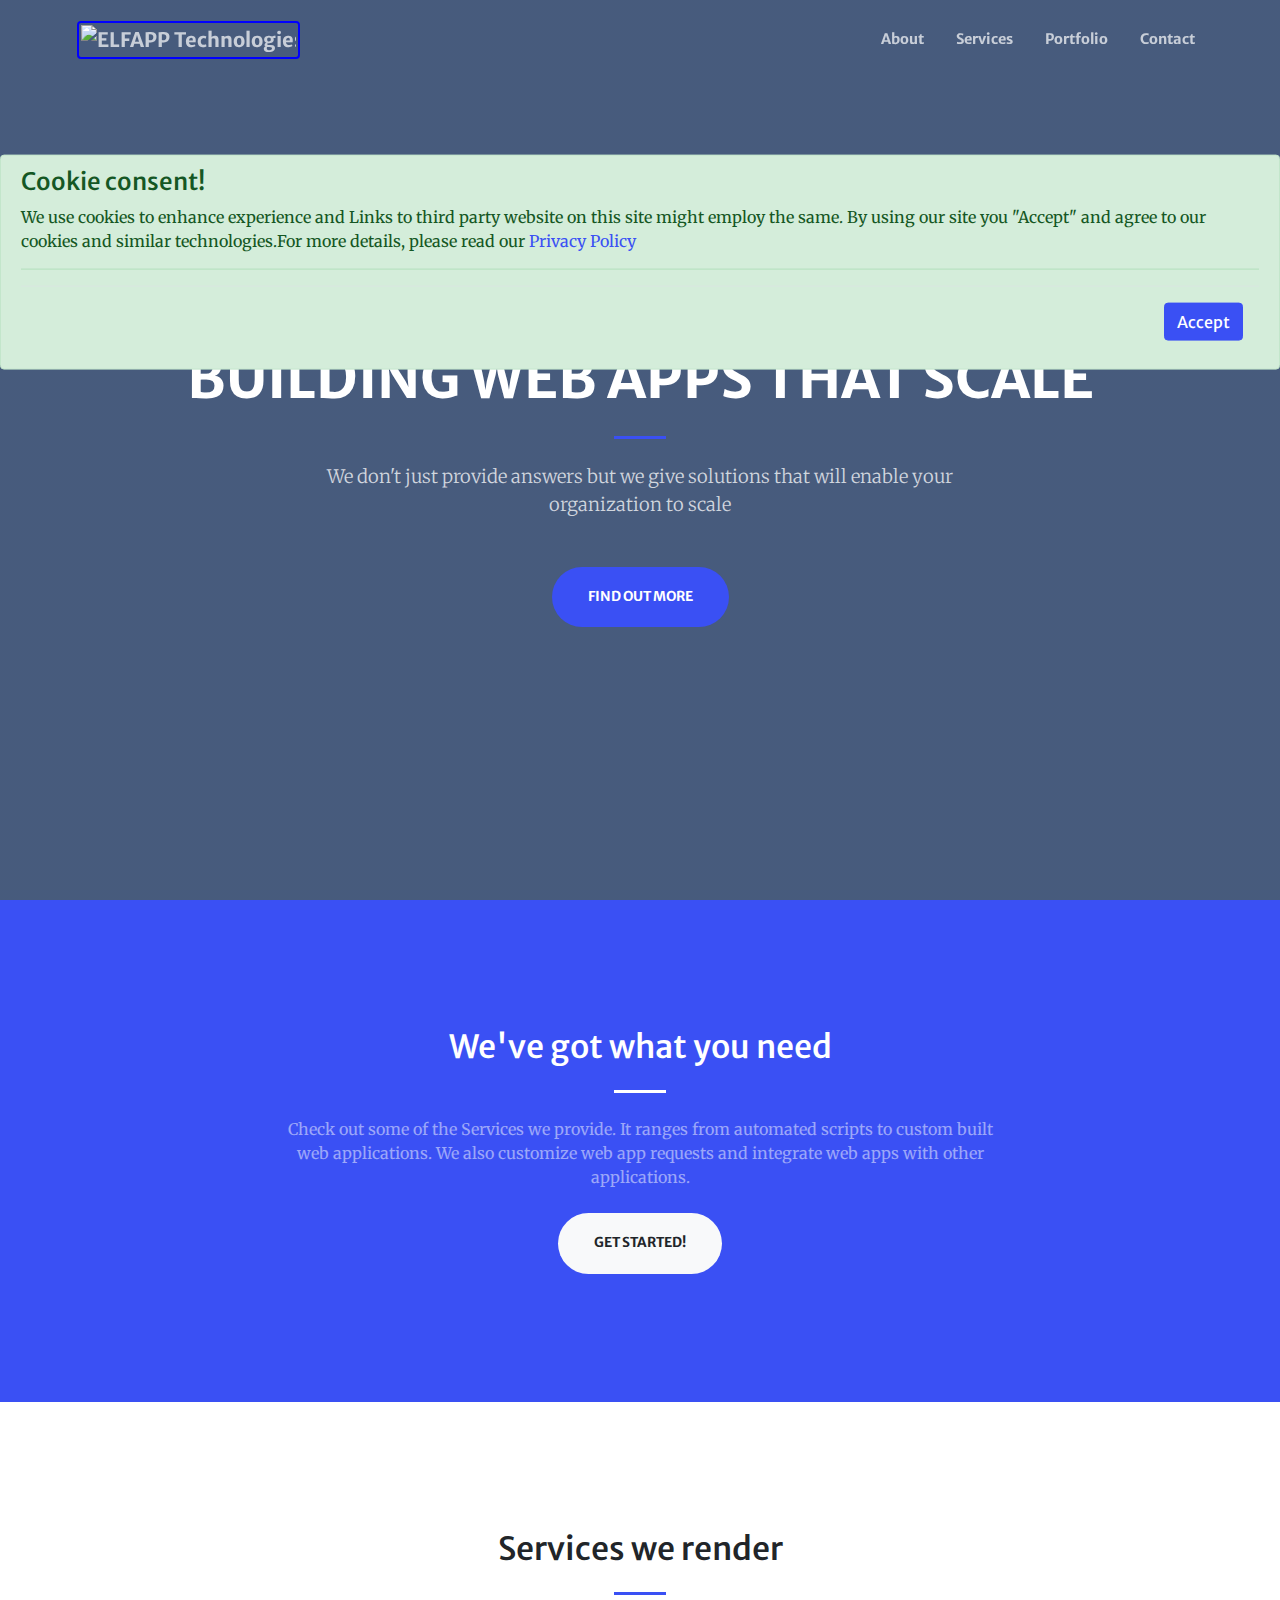
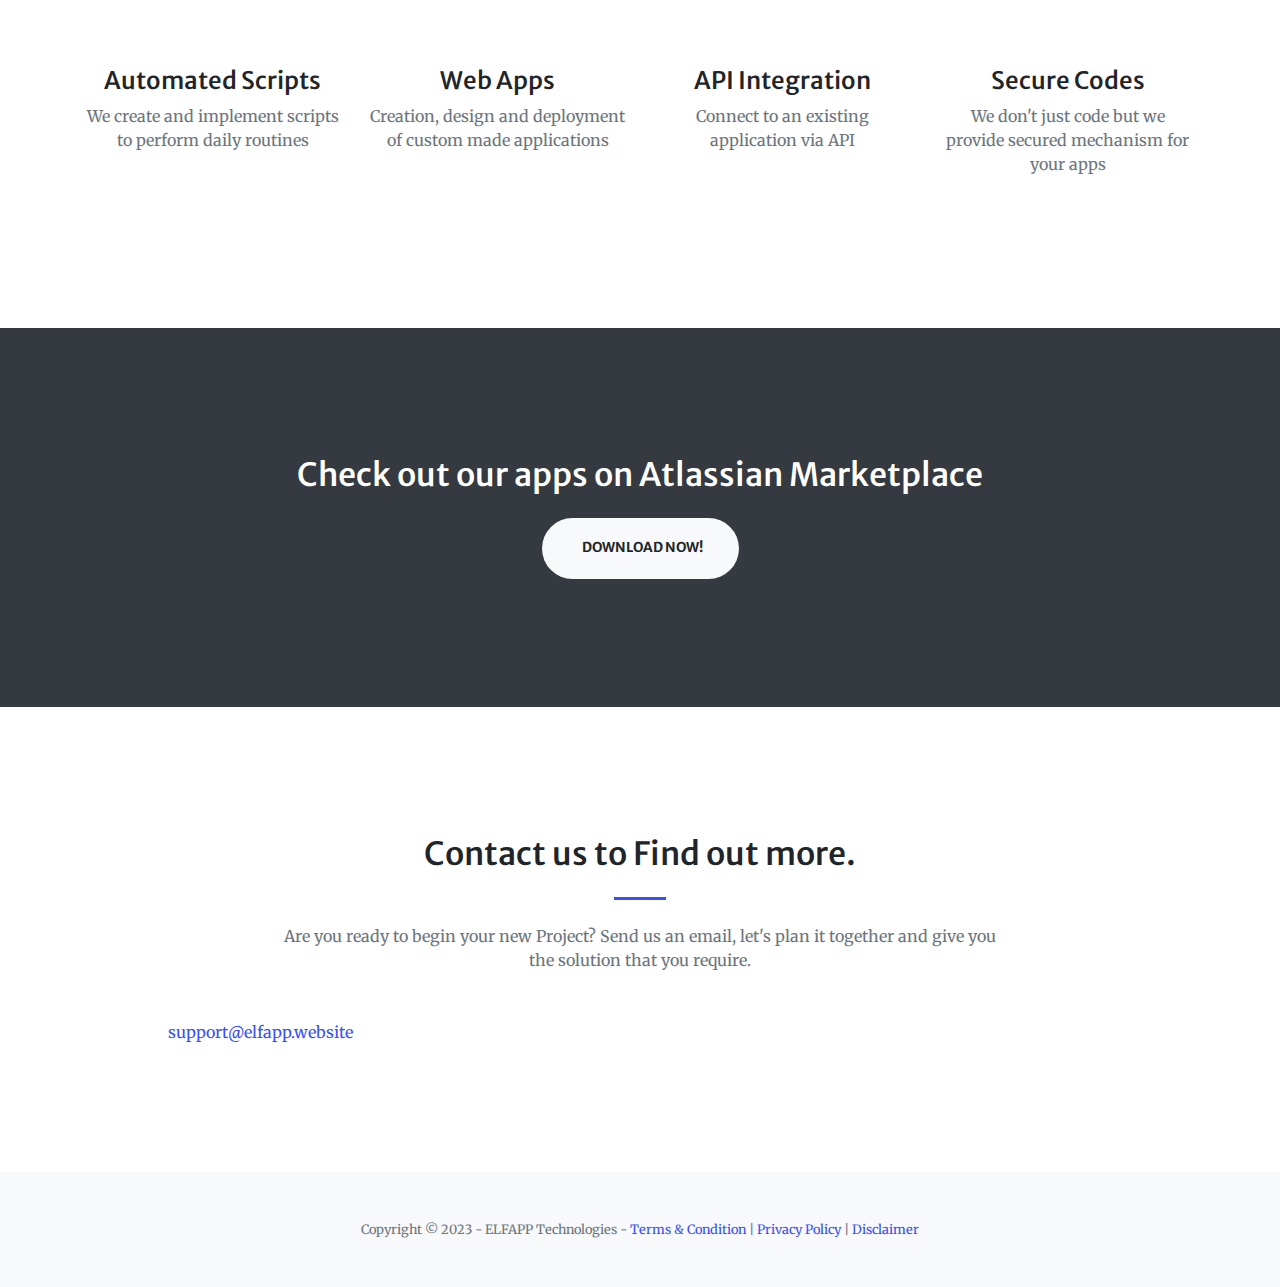
==== commit 3ccaaffc: "Update to policies" ====
--- a/index.html
+++ b/index.html
@@ -5,7 +5,7 @@
         <meta name="viewport" content="width=device-width, initial-scale=1, shrink-to-fit=no" />
         <meta name="description" content="" />
         <meta name="author" content="" />
-        <title>ELFAPP - Creating Robust Cloud Apps</title>
+        <title>ELFAPP Technologies - Creating robust cloud apps</title>
         <!-- Favicon-->
         <link rel="icon" type="image/x-icon" href="assets/img/favicon.ico" />
         <!-- Font Awesome icons (free version)-->
@@ -22,7 +22,7 @@
         <!-- Navigation-->
         <nav class="navbar navbar-expand-lg navbar-light fixed-top py-3" id="mainNav">
             <div class="container">
-                <a class="navbar-brand js-scroll-trigger" href="#page-top"><img class="img-fluid img_logo_run" src="assets/img/cover3.png" alt="ELFAPP" width="170" height="60" /></a>
+                <a class="navbar-brand js-scroll-trigger" href="#page-top"><img class="img-fluid img_logo_run" src="assets/img/cover3.png" alt="ELFAPP Technologies" width="170" height="60" /></a>
                 <button class="navbar-toggler navbar-toggler-right" type="button" data-toggle="collapse" data-target="#navbarResponsive" aria-controls="navbarResponsive" aria-expanded="false" aria-label="Toggle navigation"><span class="navbar-toggler-icon"></span></button>
                 <div class="collapse navbar-collapse" id="navbarResponsive">
                     <ul class="navbar-nav ml-auto my-2 my-lg-0">
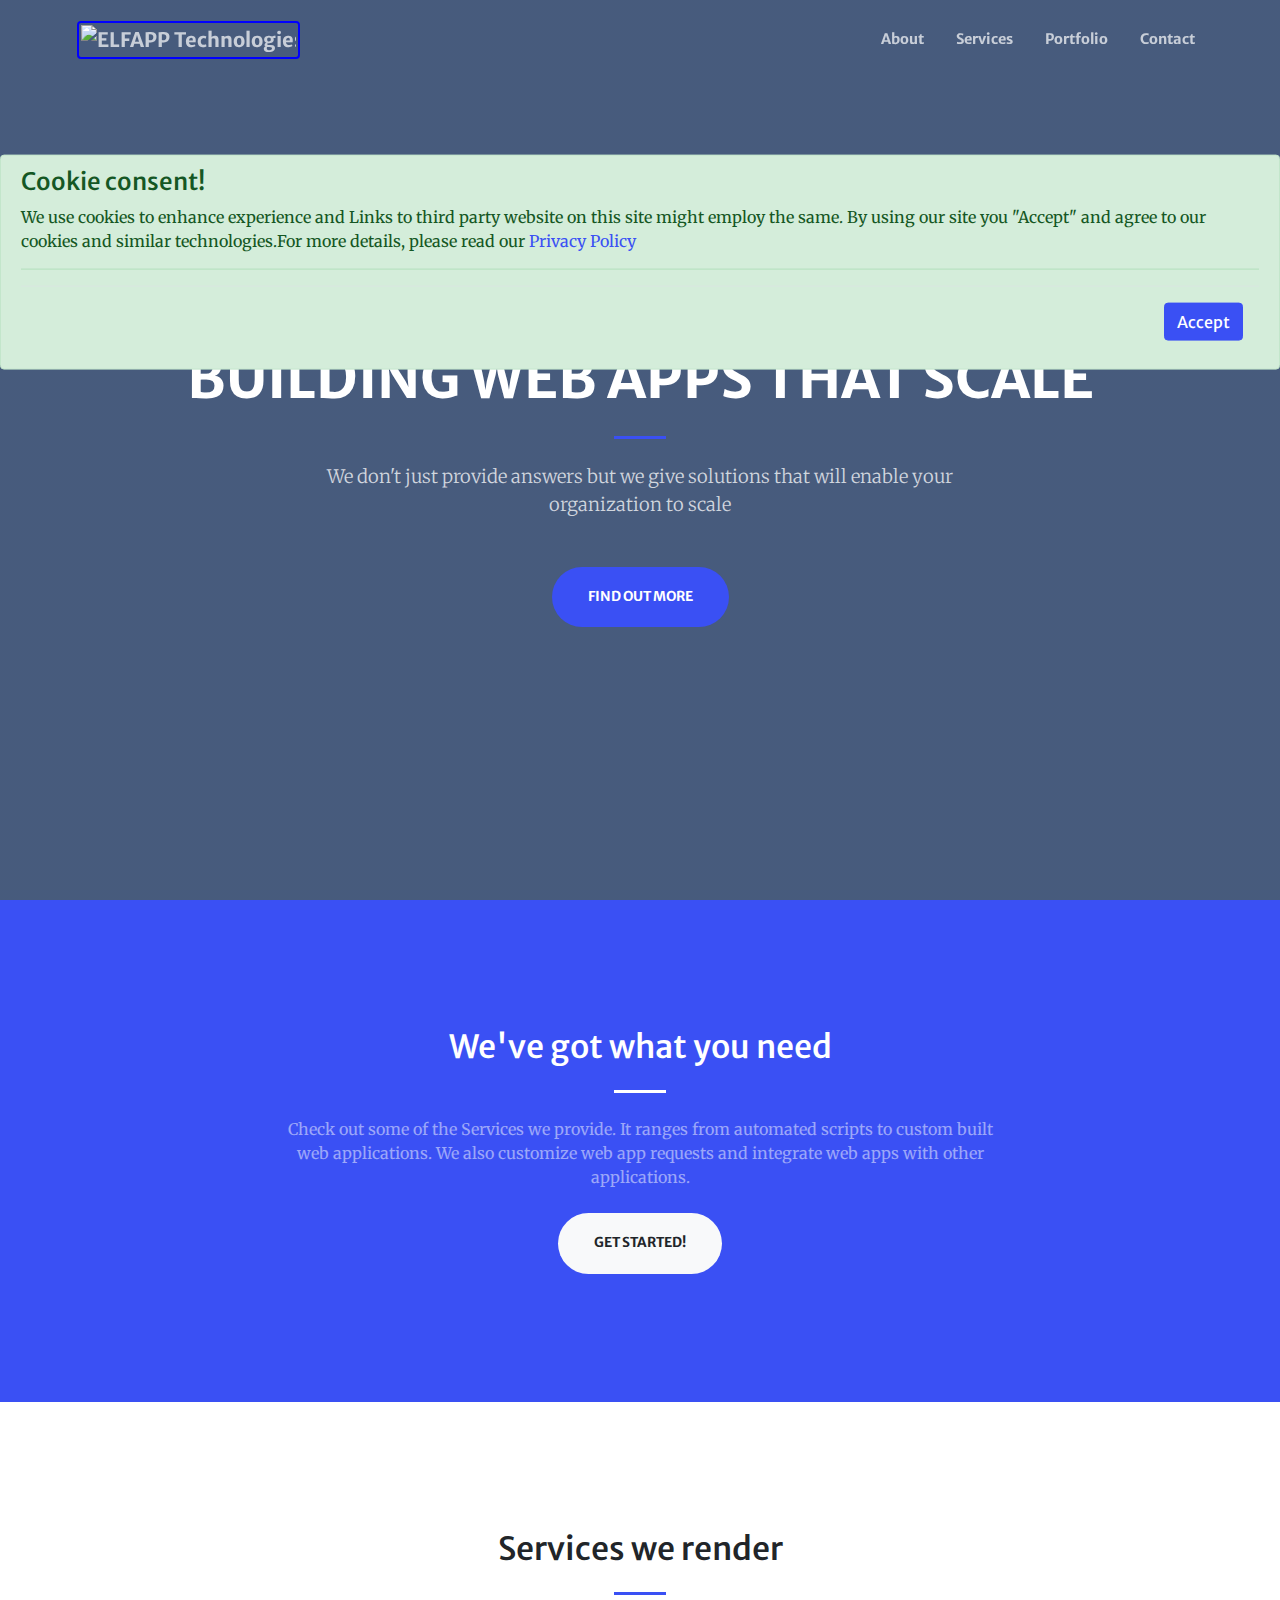
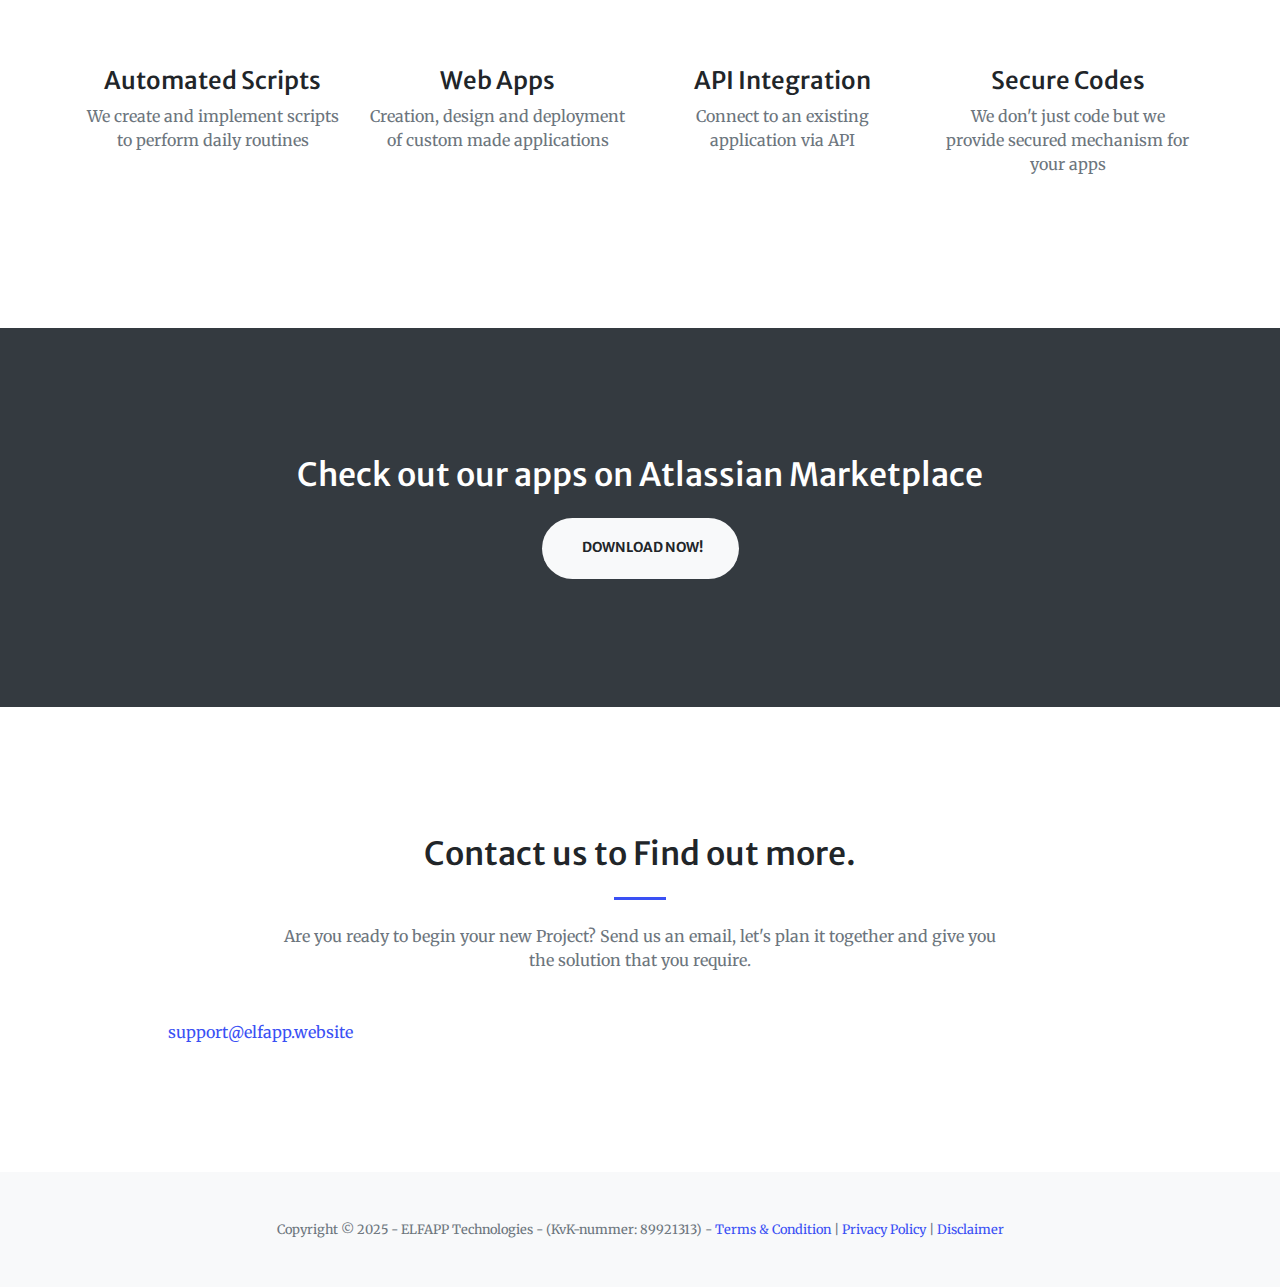
==== commit 5365d227: "Update index.html" ====
--- a/index.html
+++ b/index.html
@@ -178,20 +178,23 @@
       <div class="modal-body">
 
 
+
 <h2 style="text-align: center;"><b>TERMS AND CONDITIONS</b></h2>
-<p>Last updated: 2023-04-01</p>
+<p>Last updated: 2024-09-29</p>
 <p>1. <b>Introduction</b></p>
 <p>Welcome to <b>ELFAPP Technologies</b> (“Company”, “we”, “our”, “us”)!</p>
 <p>These Terms of Service (“Terms”, “Terms of Service”) govern your use of our website located at <b>elfapp.nl</b>, <b>elfapp.website</b>, <b>elfapp.net</b>(together or individually “Service”) operated by <b>ELFAPP Technologies</b>.</p>
+<p>You the user of our Service (herein referred to as "Customer", "users", "client") </p>
 <p>Our Privacy Policy also governs your use of our Service and explains how we collect, safeguard and disclose information that results from your use of our web pages.</p>
-<p>Your agreement with us includes these Terms and our Privacy Policy (“Agreements”). You acknowledge that you have read and understood Agreements, and agree to be bound of them.</p>
+<p>ELFAPP Technologies has the right to use Customer name for commercial purposes and/or to include Customer name and/or logos in our client list. Customer may request ELFAPP Technologies to stop using Customer name and/or logos by raising a support request at support@elfapp.nl </p>
+<p>Customer agreement with us includes these Terms and our Privacy Policy (“Agreements”). You acknowledge that you have read and understood Agreements, and agree to be bound of them.</p>
 <p>If you do not agree with (or cannot comply with) Agreements, then you may not use the Service, but please let us know by emailing at <b>support@elfapp.nl</b> or <b>support@elfapp.website</b> so we can try to find a solution. These Terms apply to all visitors, users and others who wish to access or use Service.</p>
 <p>2. <b>Communications</b></p>
 <p>By using our Service, you agree to subscribe to newsletters, marketing or promotional materials and other information we may send. However, you may opt out of receiving any, or all, of these communications from us by following the unsubscribe link or by emailing at support@elfapp.nl or support@elfapp.website</p>
 <p>3. <b>Purchases</b></p><p>If you wish to purchase any product or service made available through Service (“Purchase”), you may be asked to supply certain information relevant to your Purchase including but not limited to, your credit or debit card number, the expiration date of your card, your billing address, and your shipping information.</p><p>You represent and warrant that: (i) you have the legal right to use any card(s) or other payment method(s) in connection with any Purchase; and that (ii) the information you supply to us is true, correct and complete.</p><p>We may employ the use of third party services for the purpose of facilitating payment and the completion of Purchases. By submitting your information, you grant us the right to provide the information to these third parties subject to our Privacy Policy.</p><p>We reserve the right to refuse or cancel your order at any time for reasons including but not limited to: product or service availability, errors in the description or price of the product or service, error in your order or other reasons.</p><p>We reserve the right to refuse or cancel your order if fraud or an unauthorized or illegal transaction is suspected.</p>
 <p>4. <b>Contests, Sweepstakes and Promotions</b></p>
 <p>Any contests, sweepstakes or other promotions (collectively, “Promotions”) made available through Service may be governed by rules that are separate from these Terms of Service. If you participate in any Promotions, please review the applicable rules as well as our Privacy Policy. If the rules for a Promotion conflict with these Terms of Service, Promotion rules will apply.</p>
-<p>5. <b>Subscriptions</b></p><p>Some parts of Service are billed on a subscription basis ("Subscription(s)"). You will be billed in advance on a recurring and periodic basis ("Billing Cycle"). Billing cycles will be set depending on the type of subscription plan you select when purchasing a Subscription.</p><p>At the end of each Billing Cycle, your Subscription will automatically renew under the exact same conditions unless you cancel it or ELFAPP Technologies cancels it. You may cancel your Subscription renewal either through your online account management page or by contacting support@elfapp.nl customer support team.</p><p>A valid payment method is required to process the payment for your subscription. You shall provide ELFAPP Technologies with accurate and complete billing information that may include but not limited to full name, address, state, postal or zip code, telephone number, and a valid payment method information. By submitting such payment information, you automatically authorize ELFAPP Technologies to charge all Subscription fees incurred through your account to any such payment instruments.</p><p>Should automatic billing fail to occur for any reason, ELFAPP Technologies reserves the right to terminate your access to the Service with immediate effect.</p><p>6. <b>Free Trial</b></p><p>ELFAPP Technologies may, at its sole discretion, offer a Subscription with a free trial for a limited period of time ("Free Trial").</p><p>You may be required to enter your billing information in order to sign up for Free Trial.</p><p>If you do enter your billing information when signing up for Free Trial, you will not be charged by ELFAPP Technologies until Free Trial has expired. On the last day of Free Trial period, unless you cancelled your Subscription, you will be automatically charged the applicable Subscription fees for the type of Subscription you have selected.</p><p>At any time and without notice, ELFAPP Technologies reserves the right to (i) modify Terms of Service of Free Trial offer, or (ii) cancel such Free Trial offer.</p><p>7. <b>Fee Changes</b></p><p>ELFAPP Technologies, in its sole discretion and at any time, may modify Subscription fees for the Subscriptions. Any Subscription fee change will become effective at the end of the then-current Billing Cycle.</p><p>ELFAPP Technologies will provide you with a reasonable prior notice of any change in Subscription fees to give you an opportunity to terminate your Subscription before such change becomes effective.</p><p>Your continued use of Service after Subscription fee change comes into effect constitutes your agreement to pay the modified Subscription fee amount.</p>
+<p>5. <b>Subscriptions</b></p><p>Some parts of Service are billed on a subscription basis ("Subscription(s)"). You will be billed in advance on a recurring and periodic basis ("Billing Cycle"). Billing cycles will be set depending on the type of subscription plan you select when purchasing a Subscription.</p><p>At the end of each Billing Cycle, your Subscription will automatically renew under the exact same conditions unless you cancel it or ELFAPP Technologies cancels it. You may cancel your Subscription renewal either through your online account management page or by contacting support@elfapp.nl customer support team.</p><p>A valid payment method is required to process the payment for your subscription. You shall provide ELFAPP Technologies with accurate and complete billing information that may include but not limited to full name, address, state, postal or zip code, telephone number, and a valid payment method information. By submitting such payment information, you automatically authorize ELFAPP Technologies to charge all Subscription fees incurred through your account to any such payment instruments.</p><p>Should automatic billing fail to occur for any reason, ELFAPP Technologies reserves the right to terminate your access to the Service with immediate effect.</p><p>6. <b>Free Trial/Evaluation </b></p><p>ELFAPP Technologies may, at its sole discretion, offer a Subscription with a free trial for a limited period of time ("Free Trial") for the purpose of evaluation of the Service.</p> <p>ELFAPP Technologies supports the evaluation of our Service for a maximum period of 30 days. Free trial periods can be extended upon request, either by ELFAPP Technologies or resellers acting on our behalf for a maximum of 5 evaluations (Free trial).</p> <p> In case of continued evaluation ("Free trial") beyond the allowed period (Free trial abuse), Customer will be invoiced for the entire period in which the Service was used for the list price.</p><p>You may be required to enter your billing information in order to sign up for Free Trial.</p><p>If you do enter your billing information when signing up for Free Trial, you will not be charged by ELFAPP Technologies until Free Trial has expired. On the last day of Free Trial period, unless you cancelled your Subscription, you will be automatically charged the applicable Subscription fees for the type of Subscription you have selected.</p><p>At any time and without notice, ELFAPP Technologies reserves the right to (i) modify Terms of Service of Free Trial offer, or (ii) cancel such Free Trial offer.</p><p>7. <b>Fee Changes</b></p><p>ELFAPP Technologies, in its sole discretion and at any time, may modify Subscription fees for the Subscriptions. Any Subscription fee change will become effective at the end of the then-current Billing Cycle.</p><p>ELFAPP Technologies will provide you with a reasonable prior notice of any change in Subscription fees to give you an opportunity to terminate your Subscription before such change becomes effective.</p><p>Your continued use of Service after Subscription fee change comes into effect constitutes your agreement to pay the modified Subscription fee amount.</p>
 <p>8. <b>Refunds</b></p><p>We issue refunds for Contracts within <b>30 days</b> of the original purchase of the Contract.</p>
 <p>9. <b>Content</b></p><p>Our Service allows you to post, link, store, share and otherwise make available certain information, text, graphics, videos, or other material (“Content”). You are responsible for Content that you post on or through Service, including its legality, reliability, and appropriateness.</p><p>By posting Content on or through Service, You represent and warrant that: (i) Content is yours (you own it) and/or you have the right to use it and the right to grant us the rights and license as provided in these Terms, and (ii) that the posting of your Content on or through Service does not violate the privacy rights, publicity rights, copyrights, contract rights or any other rights of any person or entity. We reserve the right to terminate the account of anyone found to be infringing on a copyright.</p><p>You retain any and all of your rights to any Content you submit, post or display on or through Service and you are responsible for protecting those rights. We take no responsibility and assume no liability for Content you or any third party posts on or through Service. However, by posting Content using Service you grant us the right and license to use, modify, publicly perform, publicly display, reproduce, and distribute such Content on and through Service. You agree that this license includes the right for us to make your Content available to other users of Service, who may also use your Content subject to these Terms.</p><p>ELFAPP Technologies has the right but not the obligation to monitor and edit all Content provided by users.</p><p>In addition, Content found on or through this Service are the property of ELFAPP Technologies or used with permission. You may not distribute, modify, transmit, reuse, download, repost, copy, or use said Content, whether in whole or in part, for commercial purposes or for personal gain, without express advance written permission from us.</p>
 <p>10. <b>Prohibited Uses</b></p>
@@ -268,7 +271,6 @@
 <p>27. <b>Contact Us</b></p>
 <p>Please send your feedback, comments, requests for technical support by email: <b>support@elfapp.nl</b>.</p>
 <p style="margin-top: 5em; font-size: 0.7em;">These <a href="https://policymaker.io/terms-and-conditions/">Terms of Service</a> were created for <b>elfapp.nl</b> by <a href="https://policymaker.io">PolicyMaker.io</a> on 2023-04-01.</p>
-
       </div>
 
       <!-- Modal footer -->
@@ -298,7 +300,7 @@
 
 <h2 style="text-align: center;"><b>PRIVACY POLICY</b></h2>
 
-<p>Effective date: 2023-04-01</p>
+<p>Effective date: 2023-04-26</p>
 
 <p>1. <b>Introduction</b></p>
 
@@ -556,7 +558,7 @@
 
 
 <h2 style="text-align: center;"><b>DISCLAIMER</b></h2>
-<p>Last updated: 2023-04-01</p>
+<p>Last updated: 2023-04-26</p>
 <p><b>WEBSITE DISCLAIMER</b></p>
 <p>The information provided by <b>ELFAPP Technologies</b> (“Company”, “we”, “our”, “us”) on <b>elfapp.nl</b>, <b>elfapp.website</b>, <b>elfapp.net</b> (the “Site”) is for general informational purposes only. All information on the Site is provided in good faith, however we make no representation or warranty of any kind, express or implied, regarding the accuracy, adequacy, validity, reliability, availability, or completeness of any information on the Site.</p>
 <p>UNDER NO CIRCUMSTANCE SHALL WE HAVE ANY LIABILITY TO YOU FOR ANY LOSS OR DAMAGE OF ANY KIND INCURRED AS A RESULT OF THE USE OF THE SITE OR RELIANCE ON ANY INFORMATION PROVIDED ON THE SITE. YOUR USE OF THE SITE AND YOUR RELIANCE ON ANY INFORMATION ON THE SITE IS SOLELY AT YOUR OWN RISK.</p>
@@ -602,7 +604,7 @@
 
         <!-- Footer-->
         <footer class="bg-light py-5">
-            <div class="container"><div class="small text-center text-muted">Copyright &copy; 2023 - ELFAPP Technologies - <a href="#" data-toggle="modal" data-target="#terms"> Terms & Condition </a> | <a href="#" data-toggle="modal" data-target="#policies"> Privacy Policy </a> | <a href="#" data-toggle="modal" data-target="#disclaimer"> Disclaimer </a></div></div>
+            <div class="container"><div class="small text-center text-muted">Copyright &copy; 2025 - ELFAPP Technologies - (KvK-nummer: 89921313) - <a href="#" data-toggle="modal" data-target="#terms"> Terms & Condition </a> | <a href="#" data-toggle="modal" data-target="#policies"> Privacy Policy </a> | <a href="#" data-toggle="modal" data-target="#disclaimer"> Disclaimer </a></div></div>
         </footer>
         <!-- Bootstrap core JS-->
         <script src="https://code.jquery.com/jquery-3.5.1.slim.min.js"></script>
